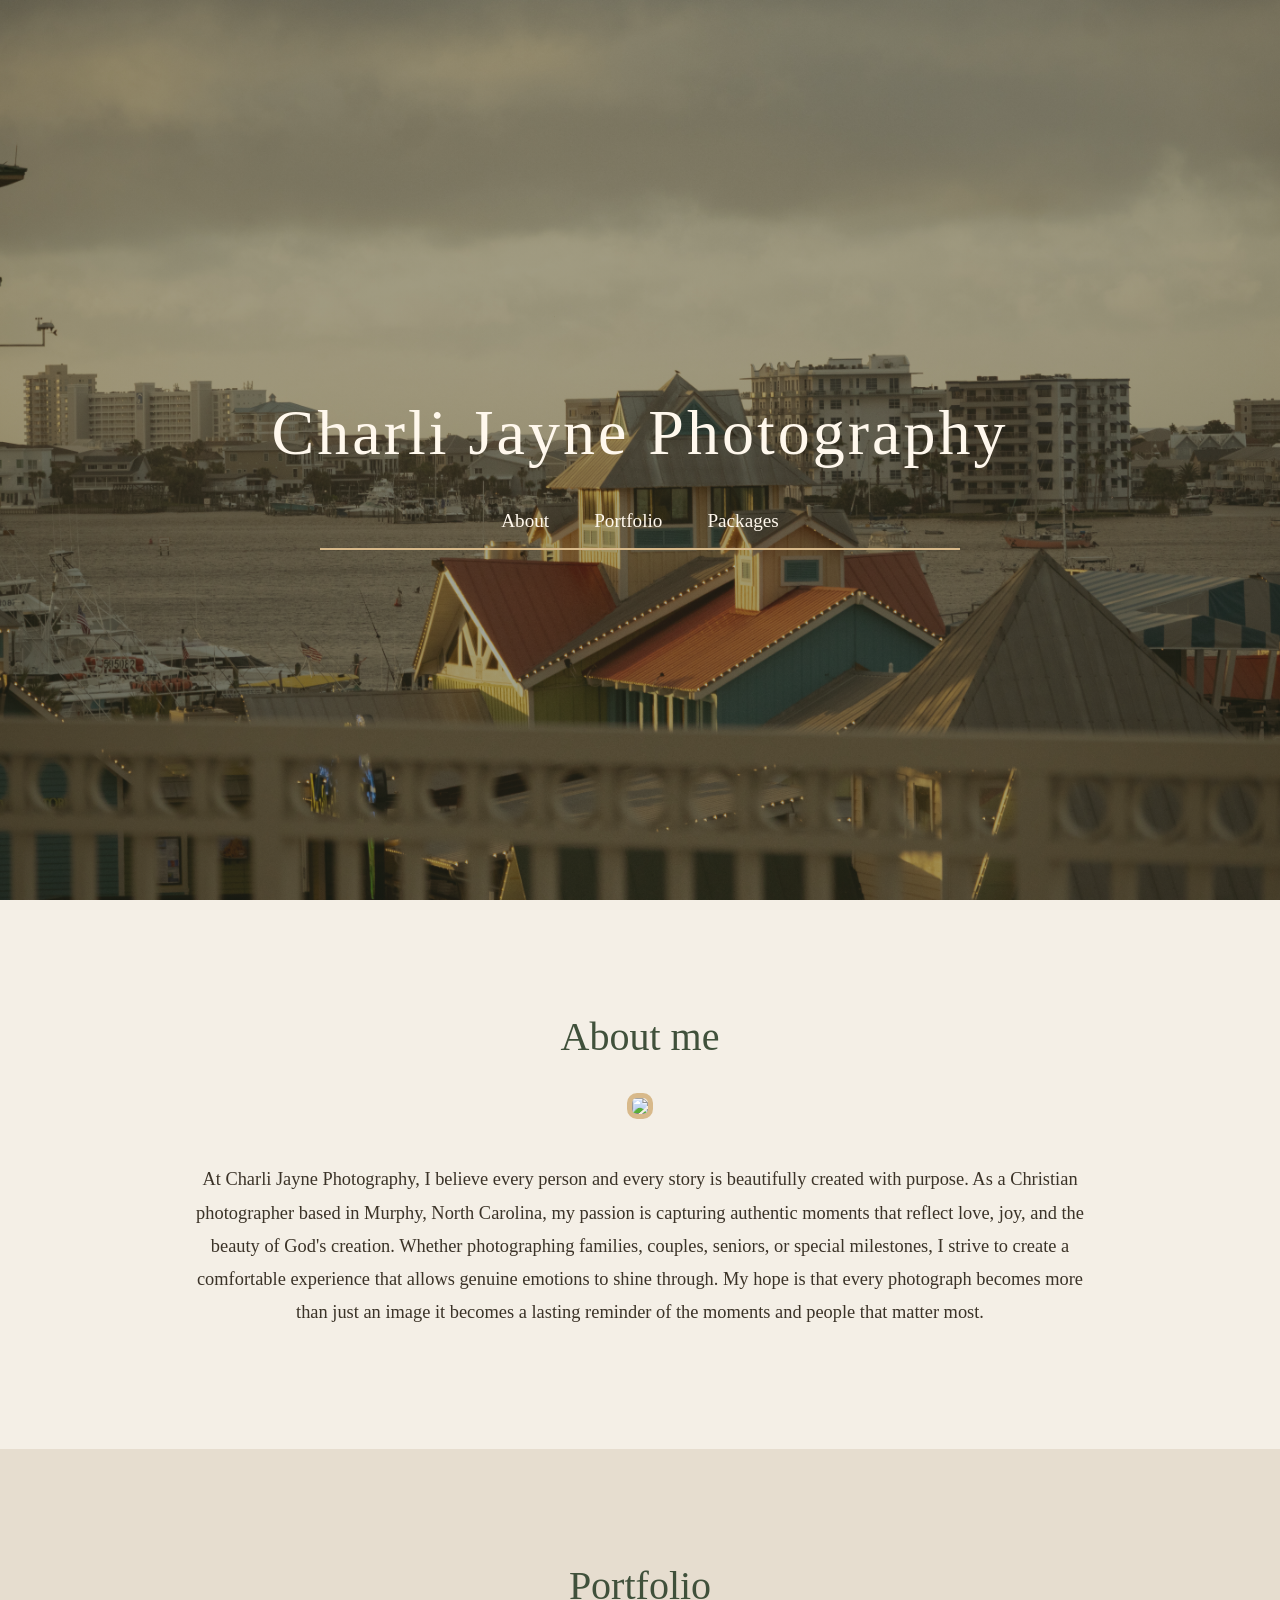
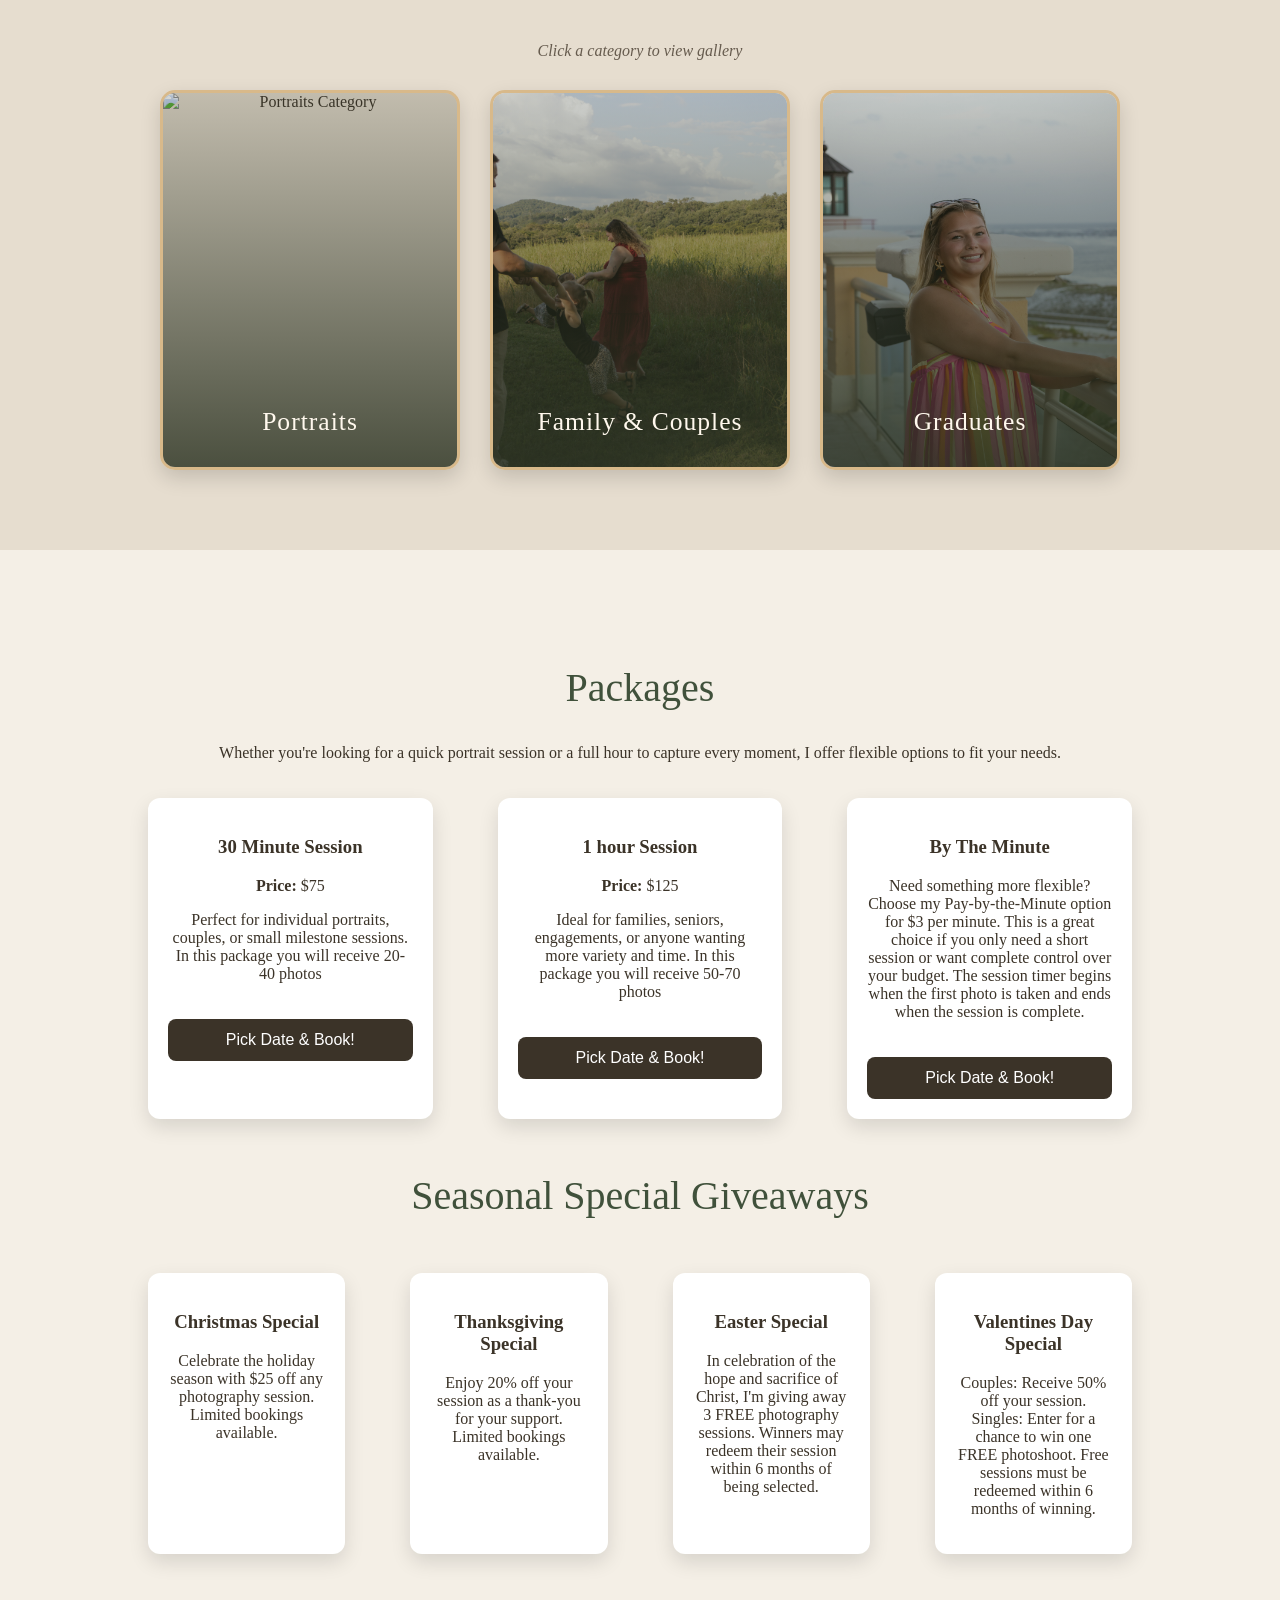
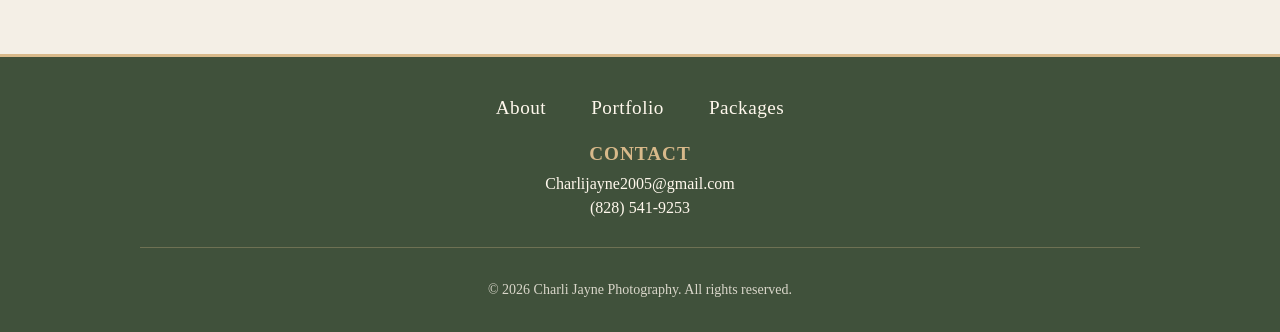
==== index.html @ 23b21a16 "commit" ====
<!DOCTYPE html>

<html>
    <head>
        <title> Charli Jayne Photography</title>

        <link rel ="stylesheet" href="style.css">

        <meta charset="UTF-8">

        <meta name="viewport"
            content="width=device-width, initial-scale=1.0">
    </head>
    
    <body>
        <section class ="hero">
         <div class="hero-content">
            <header>
                <h1>Charli Jayne Photography</h1>
                    <nav>
                        <ul>
                            <li><a href="#about">About</a></li>
                            <li><a href="#portfolio">Portfolio</a></li>
                            <li><a href="#pricing">Packages</a></li>
                        </ul>
                    </nav>
                <hr>
            </header>
        </div>
        </section>

        <section id = "about" class = "about">
            <h2>About me</h2>

            <img src="Charli.jpeg" style="width: 25%; border-radius: 10px;">

            <p style="text-align: center;">
                At Charli Jayne Photography, I believe every person and every story is beautifully 
                created with purpose. As a Christian photographer based in Murphy, North Carolina, my 
                passion is capturing authentic moments that reflect love, joy, and the beauty of God's
                creation. Whether photographing families, couples, seniors, or special milestones,
                I strive to create a comfortable experience that allows genuine emotions to shine 
                through. My hope is that every photograph becomes more than just an image it becomes 
                a lasting reminder of the moments and people that matter most.
            </p>
        </section>

        <section id="portfolio" class="portfolio">
            <h2>Portfolio</h2>
            <p class="portfolio-subhead">Click a category to view gallery</p>
            
            <!-- 1. Category Cover Cards -->
            <div class="category-grid">
                <div class="category-card" onclick="openGallery('portraits')">
                    <img src="Cait1.jpeg" alt="Portraits Category">
                    <div class="category-overlay">
                        <h3>Portraits</h3>
                    </div>
                </div>

                <div class="category-card" onclick="openGallery('family')">
                    <img src="fam11.JPG" alt="Family & Couples Category">
                    <div class="category-overlay">
                        <h3>Family & Couples</h3>
                    </div>
                </div>

                <div class="category-card" onclick="openGallery('graduates')">
                    <img src="balcony.JPG" alt="Graduates Category">
                    <div class="category-overlay">
                        <h3>Graduates</h3>
                    </div>
                </div>
            </div>

            <!-- Hidden Raw Image List for JavaScript to collect -->
            <div id="image-data-source" style="display: none;">
                <!-- Portraits -->
                <img src="Cait1.jpeg" data-category="portraits">
                <img src="cait2.jpeg" data-category="portraits">
                <img src="cait3.jpeg" data-category="portraits">

                <!-- Family / Couples -->
                <img src="fam11.JPG" data-category="family">
                <img src="fam12.JPG" data-category="family">
                <img src="fam13.JPG" data-category="family">
                <img src="fam14.JPG" data-category="family">
                <img src="fam21.JPG" data-category="family">
                <img src="fam22.JPG" data-category="family">
                <img src="fam23.JPG" data-category="family">
                <img src="fam24.JPG" data-category="family">
                <img src="fam25.JPG" data-category="family">
                <img src="beach.JPG" data-category="family">
                <img src="beach2.JPG" data-category="family">
                <img src="beach3.JPG" data-category="family">
                <img src="beach4.JPG" data-category="family">
                <img src="beach5.JPG" data-category="family">

                <!-- Graduates -->
                <img src="2g1.jpeg" data-category="graduates">
                <img src="2g2.jpeg" data-category="graduates">
                <img src="fount1.JPG" data-category="graduates">
                <img src="fount2.JPG" data-category="graduates">
                <img src="balcony.JPG" data-category="graduates">
                <img src="balcony3.JPG" data-category="graduates">
                <img src="balcony2.JPG" data-category="graduates">
            </div>

            <!-- 2. Interactive Lightbox Slider Popup -->
            <div id="portfolio-modal" class="portfolio-modal">
                <span class="close-btn" onclick="closeGallery()">&times;</span>
                <h3 id="modal-title" class="modal-title">Gallery</h3>
                
                <div class="modal-content">
                    <button class="arrow left" onclick="changeImage(-1)">&#10094;</button>
                    <div class="slide-wrapper">
                        <img id="active-slide" src="" alt="Portfolio Image">
                        <div id="slide-counter" class="slide-counter">1 / 5</div>
                    </div>
                    <button class="arrow right" onclick="changeImage(1)">&#10095;</button>
                </div>
            </div>
        </section>

        <section id ="pricing" class = "pricing">
            <h2>Packages</h2>

            <p>Whether you're looking for a quick portrait session or a full hour to capture every
                moment, I offer flexible options to fit your needs.
            </p>
            <div class = "package-container">
                <div class="package-card">
                    <h3> 30 Minute Session</h3>
                    <p><strong>Price:</strong> $75</p>
                    <p>
                        Perfect for individual portraits, couples, or small milestone sessions.
                        In this package you will receive 20-40 photos 
                    </p>
                    <a href="https://cal.com/donnell-wilkins-yra4m6/30min" target="_blank" style="text-decoration: none;">
                        <button class="book-btn">Pick Date & Book!</button>
                    </a>
                </div>

                <div class ="package-card">
                    <h3> 1 hour Session</h3>
                    <p> <strong>Price:</strong> $125</p>

                    <p>
                        Ideal for families, seniors, engagements, or anyone wanting more variety and time.
                        In this package you will receive 50-70 photos
                    </p>
                    <a href="https://cal.com/donnell-wilkins-yra4m6/60min" target="_blank" style="text-decoration: none;">
                        <button class="book-btn">Pick Date & Book!</button>
                    </a>                
                </div>

                <div class ="package-card">
                    <h3> By The Minute</h3>
                    <p> Need something more flexible? Choose my Pay-by-the-Minute option for $3 per minute. 
                        This is a great choice if you only need a short session or want complete control over  
                        your budget. The session timer begins when the first photo is taken and ends when 
                        the session is complete.
                    </p>
                    <a href="https://cal.com/donnell-wilkins-yra4m6/by-the-minute" target="_blank" style="text-decoration: none;">
                        <button class="book-btn">Pick Date & Book!</button>
                    </a>   
                </div>
            </div>

            <h2> Seasonal Special Giveaways</h2>
            <div class="package-container">
                <div class ="package-card">
                    <h3>Christmas Special</h3>
                    <p>
                    Celebrate the holiday season with $25 off any photography session.
                    Limited bookings available.</p>
                </div>
                <div class ="package-card">
                <h3> Thanksgiving Special</h3>
                <p>
                    Enjoy 20% off your session as a thank-you for your support.
                    Limited bookings available.</p>
                </div>
                <div class = package-card>
                    <h3>Easter Special</h3>
                    <p>In celebration of the hope and sacrifice of Christ, I'm giving away 3 FREE photography sessions.
                    Winners may redeem their session within 6 months of being selected.</p>
                </div>

                <div class = package-card>
                    <h3>Valentines Day Special</h3>
                    <p>
                        Couples: Receive 50% off your session.
                        Singles: Enter for a chance to win one FREE photoshoot.
                        Free sessions must be redeemed within 6 months of winning.
                    </p>
                </div>
            </div>

        </section>


    
    
        <footer class="site-footer">
            <div class="footer-container">
                <!-- Navigation Section -->
                <nav aria-label="Footer Navigation">
                    <ul class="footer-links">
                        <li><a href="#about">About</a></li>
                        <li><a href="#portfolio">Portfolio</a></li>
                        <li><a href="#pricing">Packages</a></li>
                    </ul>
                </nav>

                <!-- Contact Section -->
                <div class="footer-contact">
                    <h3>Contact</h3>
                    <p><a href="mailto:Charlijayne2005@gmail.com">Charlijayne2005@gmail.com</a></p>
                    <p><a href="tel:18285419253">(828) 541-9253</a></p>      
                </div>

                <!-- Copyright Section -->
                <div class="footer-bottom">
                    <p>&copy; 2026 Charli Jayne Photography. All rights reserved.</p>
                </div>
            </div>
        </footer>

        <script>
            let activeImages = [];
            let currentIndex = 0;

            function openGallery(category) {
                // Collect matching images from data source
                const allSourceImages = document.querySelectorAll('#image-data-source img');
                activeImages = [];
                
                allSourceImages.forEach(img => {
                    if (img.dataset.category === category) {
                        activeImages.push(img.src);
                    }
                });

                if (activeImages.length === 0) return;

                // Set title formatting
                const titleMap = {
                    'portraits': 'Portraits',
                    'family': 'Family & Couples',
                    'graduates': 'Graduates'
                };
                document.getElementById('modal-title').textContent = titleMap[category] || category;

                // Reset and display modal
                currentIndex = 0;
                updateSlide();
                document.getElementById('portfolio-modal').classList.add('active');
                document.body.style.overflow = 'hidden'; // Lock background scrolling
            }

            function closeGallery() {
                document.getElementById('portfolio-modal').classList.remove('active');
                document.body.style.overflow = 'auto'; // Restore background scrolling
            }

            function changeImage(direction) {
                currentIndex += direction;
                if (currentIndex < 0) {
                    currentIndex = activeImages.length - 1;
                } else if (currentIndex >= activeImages.length) {
                    currentIndex = 0;
                }
                updateSlide();
            }

            function updateSlide() {
                const slideImg = document.getElementById('active-slide');
                const counter = document.getElementById('slide-counter');
                
                slideImg.src = activeImages[currentIndex];
                counter.textContent = `${currentIndex + 1} / ${activeImages.length}`;
            }

            // Close on background overlay click
            document.getElementById('portfolio-modal').addEventListener('click', function(e) {
                if (e.target === this) {
                    closeGallery();
                }
            });

            // Keyboard navigation support (Arrow keys + Esc)
            document.addEventListener('keydown', function(e) {
                const modal = document.getElementById('portfolio-modal');
                if (modal.classList.contains('active')) {
                    if (e.key === 'ArrowLeft') changeImage(-1);
                    if (e.key === 'ArrowRight') changeImage(1);
                    if (e.key === 'Escape') closeGallery();
                }
            });
        </script>
    </body>
    
</html>
---- style.css ----
/* ---------- GENERAL ---------- */

* {
    box-sizing: border-box;
    scroll-behavior: smooth;
}

body {
    margin: 0;
    font-family: "Georgia", serif;
    color: #3b3328;
    background-color: #f4efe6;
}


/* ---------- HERO ---------- */

.hero {
    height: 100vh;

    background-image: linear-gradient(
        rgba(48, 55, 38, 0.45),
        rgba(48, 55, 38, 0.45)
    ), url("landscape3.JPG");

    background-size: cover;
    background-position: center;

    display: flex;
    justify-content: center;
    align-items: center;
}


.hero-content {
    width: 100%;
    text-align: center;
}


/* ---------- HEADER ---------- */

header {
    color: #fff8ed;
}


header h1 {
    font-size: 4rem;
    font-weight: 400;
    letter-spacing: 3px;
    margin-bottom: 40px;
}



/* ---------- NAVIGATION ---------- */

nav ul {
    list-style: none;
    padding: 0;

    display: flex;
    justify-content: center;
    gap: 45px;
}


nav a {
    color: #fff8ed;
    text-decoration: none;
    font-size: 1.2rem;

    transition: .3s;
}


nav a:hover {
    color: #d8b98a;
}


hr {
    width: 50%;
    border: none;
    height: 2px;
    background-color: #d8b98a;
}



/* ---------- SECTIONS ---------- */

section:not(.hero) {
    padding: 80px 10%;
    text-align: center;
}


h2 {
    color: #40513b;
    font-size: 2.5rem;
    font-weight: 400;
}



/* ---------- ABOUT ---------- */

.about {
    background-color: #f4efe6;
}


.about img {
    width: 500px !important;
    border-radius: 15px;
    border: 5px solid #d8b98a;
}


.about p {
    max-width: 900px;
    margin: 40px auto;

    font-size: 1.15rem;
    line-height: 1.8;
}



/* ---------- PORTFOLIO ---------- */

/* ---------- PORTFOLIO ---------- */

.portfolio {
    background-color: #e6ddcf;
}

.portfolio-slider {
    max-width: 1000px;
    margin: 40px auto;
    position: relative;
}

.portfolio-slider img {
    width: 100%;
    display: block;

    border-radius: 15px;
    border: 5px solid #d8b98a;

    box-shadow: 0 10px 25px rgba(0, 0, 0, .25);

    transition: opacity .3s ease;
}

/* Left & Right Buttons */

.arrow {
    position: absolute;
    top: 50%;
    transform: translateY(-50%);

    background-color: rgba(64, 81, 59, .8);
    color: white;

    border: none;
    border-radius: 50%;

    width: 55px;
    height: 55px;

    font-size: 28px;
    cursor: pointer;

    transition: .3s;
}

.arrow:hover {
    background-color: #d8b98a;
    color: #3b3328;
}

.left {
    left: -70px;
}

.right {
    right: -70px;
}
/*
.portfolio {
    background-color: #e6ddcf;
}


.portfolio img {
    width: 30% !important;
    margin: 12px;

    border-radius: 15px;

    box-shadow: 0 5px 15px rgba(60,40,20,.2);

    transition: .3s;
}


.portfolio img:hover {
    transform: scale(1.05);
}

*/

/* ---------- PRICING ---------- */

.pricing {
    background-color: #f4efe6;
}

.package-container{
    display: flex;
}
.package-card{
    background-color: white;
    padding: 20px;
    margin: 20px;
    border-radius: 12px;
    box-shadow:0 8px 20px rgba(0,0,0,.12);
    flex: 1;

}

.package-card button{

    margin-top:20px;

    width:100%;

    padding:12px;

    background:#3b3328;

    color:white;

    border:none;

    border-radius:8px;

    cursor:pointer;

    font-size:16px;
}

.package-card button:hover{

    background:#5a4b3d;

    transition:.3s;
}

.package-container{

    display:flex;

    gap:25px;

    flex-wrap:wrap;
}


/* ---------- MOBILE ---------- */

@media(max-width:768px){

    header h1 {
        font-size: 2.5rem;
    }


    nav ul {
        flex-direction: column;
        gap: 20px;
    }


    .portfolio img {
        width: 85% !important;
    }

}

/* Base Footer Styling */
footer {
    background-color: #40513b;
    color: #fff8ed;
    text-align: center;
    border-top: 3px solid #d8b98a;
    padding: 40px 20px 20px;
    display: flex;
    flex-direction: column;
    align-items: center;
    gap: 30px;
}

/* Inner Container - centers content */
.footer-container {
    max-width: 1000px;
    width: 100%;
    display: flex;
    flex-direction: column;
    align-items: center;
    gap: 24px;
}

/* Navigation Links */
.footer-links {
    display: flex;
    justify-content: center;
    gap: 45px;
    list-style: none;
    padding: 0;
    margin: 0;
}

.footer-links li a {
    color: #fff8ed;
    text-decoration: none;
    font-weight: 500;
    letter-spacing: 0.5px;
    transition: color 0.2s ease-in-out, border-bottom 0.2s ease-in-out;
    padding-bottom: 2px;
}

.footer-links li a:hover {
    color: #d8b98a;
    border-bottom: 2px solid #d8b98a;
}

/* Contact Info Section */
.footer-contact h3 {
    color: #d8b98a;
    margin-top: 0;
    margin-bottom: 10px;
    font-size: 1.2rem;
    text-transform: uppercase;
    letter-spacing: 1px;
}

.footer-contact p {
    margin: 6px 0;
}

.footer-contact a {
    color: #fff8ed;
    text-decoration: none;
    transition: color 0.2s ease-in-out;
}

.footer-contact a:hover {
    color: #d8b98a;
}

/* Copyright / Bottom Border */
.footer-bottom {
    width: 100%;
    border-top: 1px solid rgba(216, 185, 138, 0.3); /* Subtle accent border */
    padding-top: 20px;
    font-size: 0.875rem;
    color: rgba(255, 248, 237, 0.8);
}

/* Mobile Responsiveness */
@media (max-width: 600px) {
    .footer-links {
        flex-direction: column;
        gap: 15px;
    }
}

/* ---------- CATEGORY CARDS ---------- */

.portfolio-subhead {
    margin-bottom: 30px;
    font-style: italic;
    color: #665b4e;
}

.category-grid {
    display: flex;
    justify-content: center;
    gap: 30px;
    flex-wrap: wrap;
    max-width: 1200px;
    margin: 0 auto;
}

.category-card {
    position: relative;
    width: 300px;
    height: 380px;
    border-radius: 15px;
    overflow: hidden;
    cursor: pointer;
    box-shadow: 0 8px 20px rgba(0,0,0,0.15);
    border: 3px solid #d8b98a;
    transition: transform 0.3s ease, box-shadow 0.3s ease;
}

.category-card:hover {
    transform: translateY(-8px);
    box-shadow: 0 12px 25px rgba(0,0,0,0.25);
}

.category-card img {
    width: 100% !important;
    height: 100%;
    object-fit: cover;
    display: block;
    border-radius: 0 !important;
    border: none !important;
}

.category-overlay {
    position: absolute;
    inset: 0;
    background: linear-gradient(to top, rgba(48, 55, 38, 0.85), rgba(48, 55, 38, 0.2));
    display: flex;
    align-items: flex-end;
    justify-content: center;
    padding-bottom: 30px;
    transition: background 0.3s ease;
}

.category-card:hover .category-overlay {
    background: linear-gradient(to top, rgba(48, 55, 38, 0.95), rgba(48, 55, 38, 0.3));
}

.category-overlay h3 {
    color: #fff8ed;
    font-size: 1.6rem;
    font-weight: 400;
    letter-spacing: 1px;
    margin: 0;
}

/* ---------- LIGHTBOX / MODAL SLIDER ---------- */

.portfolio-modal {
    display: none;
    position: fixed;
    z-index: 1000;
    top: 0;
    left: 0;
    width: 100%;
    height: 100%;
    background-color: rgba(30, 26, 21, 0.92);
    backdrop-filter: blur(5px);
    flex-direction: column;
    justify-content: center;
    align-items: center;
}

.portfolio-modal.active {
    display: flex;
}

.close-btn {
    position: absolute;
    top: 25px;
    right: 35px;
    color: #fff8ed;
    font-size: 45px;
    font-weight: 300;
    cursor: pointer;
    transition: color 0.2s ease;
    z-index: 1001;
}

.close-btn:hover {
    color: #d8b98a;
}

.modal-title {
    color: #fff8ed;
    font-size: 1.8rem;
    font-weight: 400;
    margin-bottom: 20px;
    text-transform: capitalize;
}

.modal-content {
    position: relative;
    display: flex;
    align-items: center;
    justify-content: center;
    width: 90%;
    max-width: 900px;
}

.slide-wrapper {
    position: relative;
    max-width: 100%;
    max-height: 75vh;
    display: flex;
    flex-direction: column;
    align-items: center;
}

.slide-wrapper img {
    max-width: 100%;
    max-height: 70vh;
    object-fit: contain;
    border-radius: 10px;
    border: 3px solid #d8b98a;
    box-shadow: 0 10px 30px rgba(0,0,0,0.5);
}

.slide-counter {
    color: #fff8ed;
    margin-top: 15px;
    font-size: 0.95rem;
    letter-spacing: 1px;
}

/* Arrow position adjustments for full-screen view */
.portfolio-modal .arrow {
    position: static;
    transform: none;
    flex-shrink: 0;
    margin: 0 15px;
}
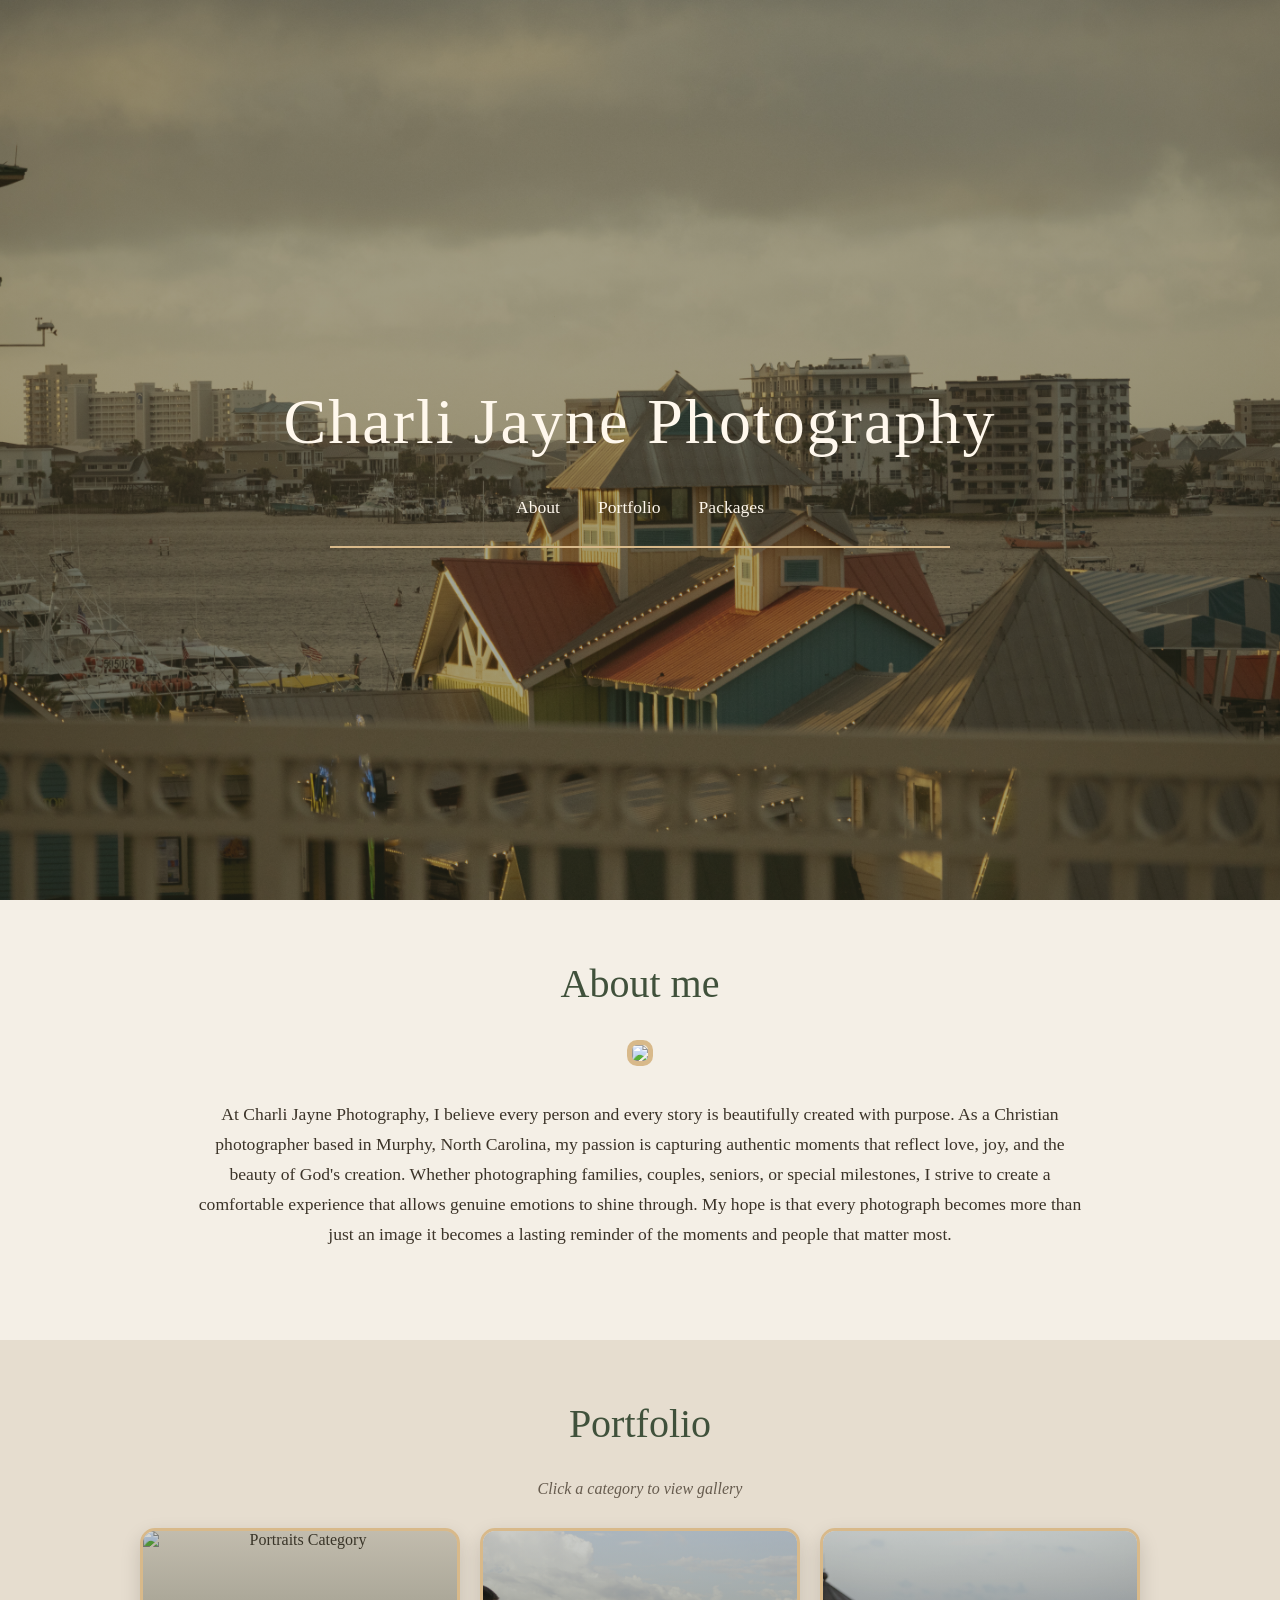
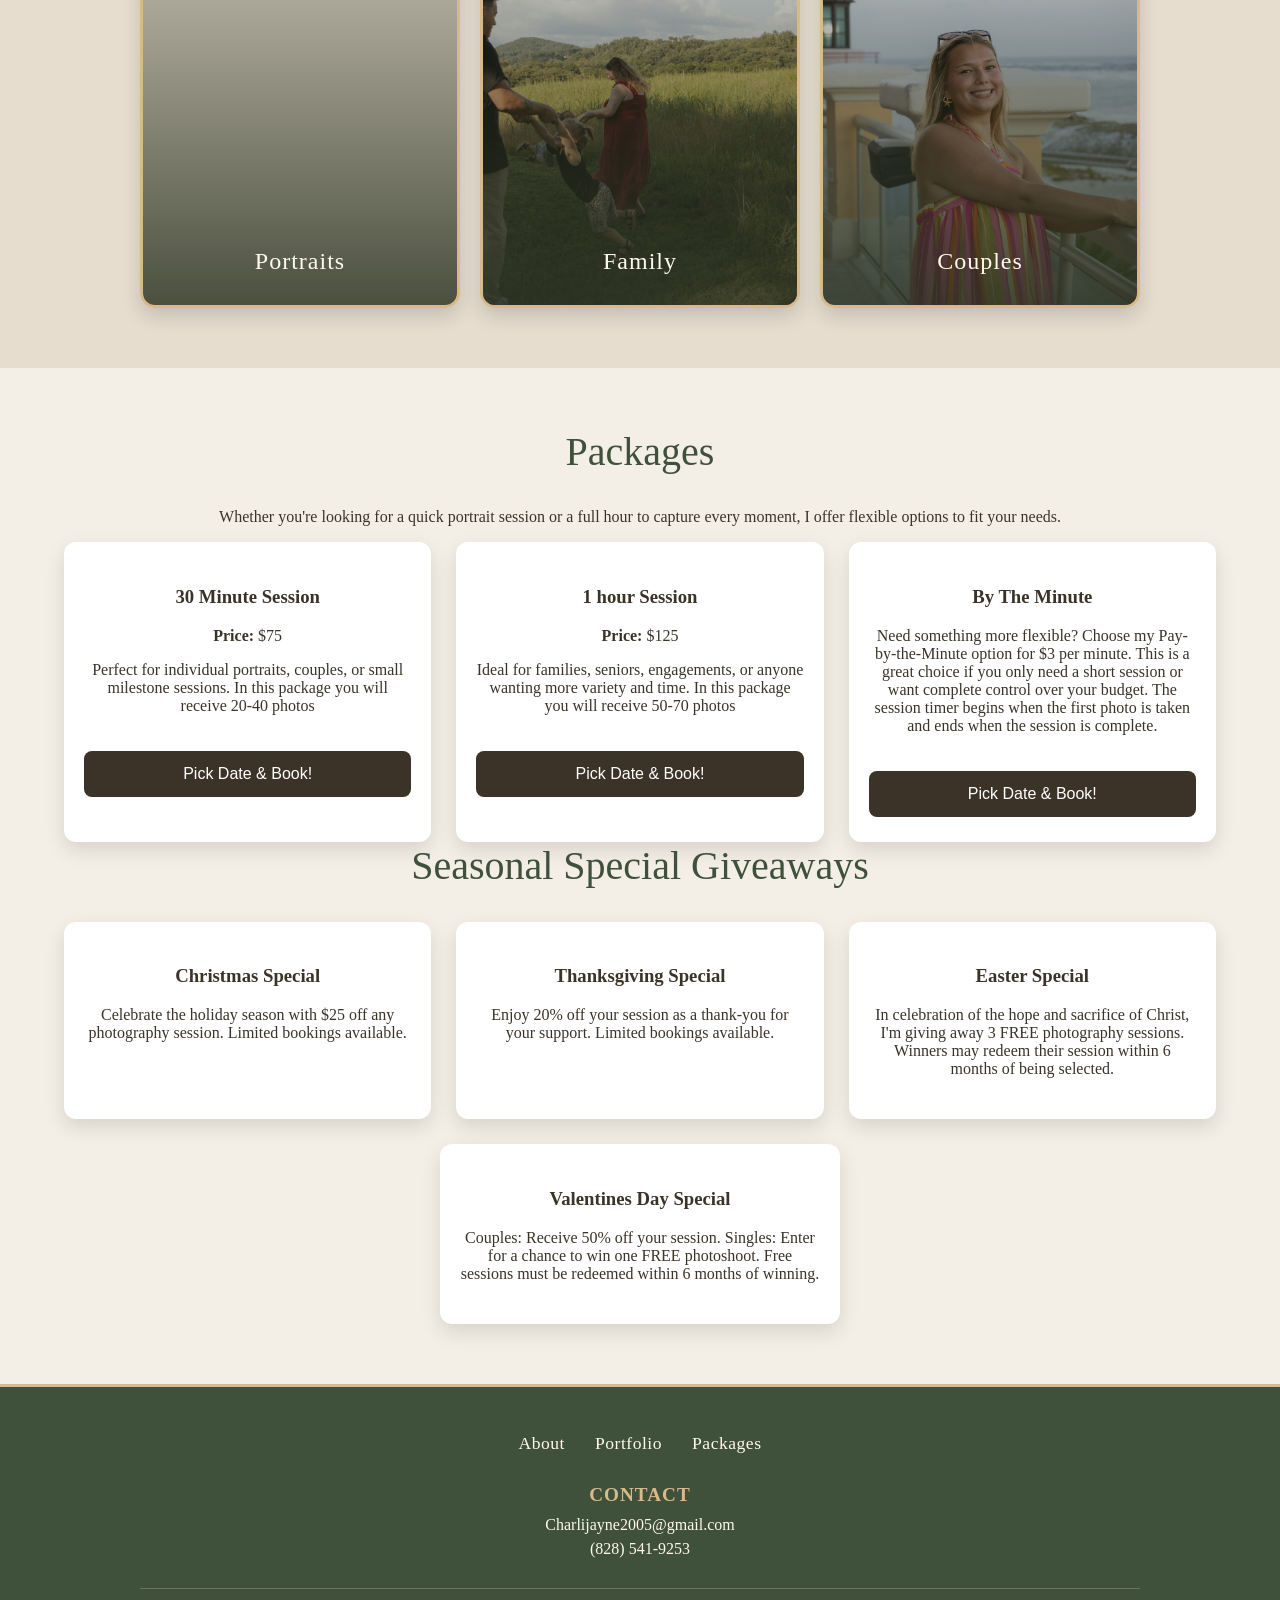
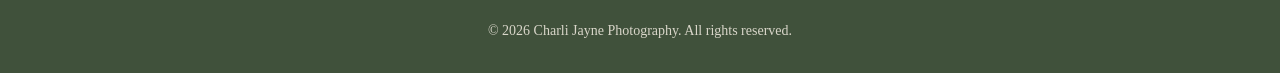
==== commit 35df772c: "more edits" ====
--- a/index.html
+++ b/index.html
@@ -59,16 +59,16 @@
                 </div>
 
                 <div class="category-card" onclick="openGallery('family')">
-                    <img src="fam11.JPG" alt="Family & Couples Category">
+                    <img src="fam11.JPG" alt="Family Category">
                     <div class="category-overlay">
-                        <h3>Family & Couples</h3>
+                        <h3>Family</h3>
                     </div>
                 </div>
 
-                <div class="category-card" onclick="openGallery('graduates')">
-                    <img src="balcony.JPG" alt="Graduates Category">
+                <div class="category-card" onclick="openGallery('couples')">
+                    <img src="balcony.JPG" alt="Couples Category">
                     <div class="category-overlay">
-                        <h3>Graduates</h3>
+                        <h3>Couples</h3>
                     </div>
                 </div>
             </div>
@@ -79,8 +79,17 @@
                 <img src="Cait1.jpeg" data-category="portraits">
                 <img src="cait2.jpeg" data-category="portraits">
                 <img src="cait3.jpeg" data-category="portraits">
-
-                <!-- Family / Couples -->
+                <img src="beach.JPG" data-category="portraits">
+                <img src="beach2.JPG" data-category="portraits">
+                <img src="beach3.JPG" data-category="portraits">
+                <img src="beach4.JPG" data-category="portraits">
+                <img src="beach5.JPG" data-category="portraits">
+                <img src="2g1.jpeg" data-category="portraits">
+                <img src="2g2.jpeg" data-category="portraits">
+                <img src="fount1.JPG" data-category="portraits">
+                <img src="fount2.JPG" data-category="portraits">
+
+                <!-- Family -->
                 <img src="fam11.JPG" data-category="family">
                 <img src="fam12.JPG" data-category="family">
                 <img src="fam13.JPG" data-category="family">
@@ -90,20 +99,12 @@
                 <img src="fam23.JPG" data-category="family">
                 <img src="fam24.JPG" data-category="family">
                 <img src="fam25.JPG" data-category="family">
-                <img src="beach.JPG" data-category="family">
-                <img src="beach2.JPG" data-category="family">
-                <img src="beach3.JPG" data-category="family">
-                <img src="beach4.JPG" data-category="family">
-                <img src="beach5.JPG" data-category="family">
-
-                <!-- Graduates -->
-                <img src="2g1.jpeg" data-category="graduates">
-                <img src="2g2.jpeg" data-category="graduates">
-                <img src="fount1.JPG" data-category="graduates">
-                <img src="fount2.JPG" data-category="graduates">
-                <img src="balcony.JPG" data-category="graduates">
-                <img src="balcony3.JPG" data-category="graduates">
-                <img src="balcony2.JPG" data-category="graduates">
+                
+
+                <!-- Couples -->
+                <img src="balcony.JPG" data-category="couples">
+                <img src="balcony3.JPG" data-category="couples">
+                <img src="balcony2.JPG" data-category="couples">
             </div>
 
             <!-- 2. Interactive Lightbox Slider Popup -->
@@ -203,29 +204,29 @@
     
     
         <footer class="site-footer">
-            <div class="footer-container">
-                <!-- Navigation Section -->
-                <nav aria-label="Footer Navigation">
-                    <ul class="footer-links">
-                        <li><a href="#about">About</a></li>
-                        <li><a href="#portfolio">Portfolio</a></li>
-                        <li><a href="#pricing">Packages</a></li>
-                    </ul>
-                </nav>
-
-                <!-- Contact Section -->
-                <div class="footer-contact">
-                    <h3>Contact</h3>
-                    <p><a href="mailto:Charlijayne2005@gmail.com">Charlijayne2005@gmail.com</a></p>
-                    <p><a href="tel:18285419253">(828) 541-9253</a></p>      
-                </div>
-
-                <!-- Copyright Section -->
-                <div class="footer-bottom">
-                    <p>&copy; 2026 Charli Jayne Photography. All rights reserved.</p>
-                </div>
-            </div>
-        </footer>
+        <div class="footer-container">
+            <!-- Navigation Section -->
+            <nav aria-label="Footer Navigation">
+                <ul class="footer-links">
+                    <li><a href="#about">About</a></li>
+                    <li><a href="#portfolio">Portfolio</a></li>
+                    <li><a href="#pricing">Packages</a></li>
+                </ul>
+            </nav>
+
+            <!-- Contact Section -->
+            <div class="footer-contact">
+                <h3>Contact</h3>
+                <p><a href="mailto:Charlijayne2005@gmail.com">Charlijayne2005@gmail.com</a></p>
+                <p><a href="tel:18285419253">(828) 541-9253</a></p>      
+            </div>
+
+            <!-- Copyright Section -->
+            <div class="footer-bottom">
+                <p>&copy; 2026 Charli Jayne Photography. All rights reserved.</p>
+            </div>
+        </div>
+    </footer>
 
         <script>
             let activeImages = [];
@@ -247,8 +248,8 @@
                 // Set title formatting
                 const titleMap = {
                     'portraits': 'Portraits',
-                    'family': 'Family & Couples',
-                    'graduates': 'Graduates'
+                    'family': 'Family ',
+                    'couples': 'Couples'
                 };
                 document.getElementById('modal-title').textContent = titleMap[category] || category;
 
--- a/style.css
+++ b/style.css
@@ -11,13 +11,17 @@
     font-family: "Georgia", serif;
     color: #3b3328;
     background-color: #f4efe6;
+    /* Prevents horizontal scrolling on small screens */
+    overflow-x: hidden; 
 }
 
 
 /* ---------- HERO ---------- */
 
 .hero {
-    height: 100vh;
+    /* dvh ensures dynamic address bars on iOS/Android don't trigger unwanted vertical scrollbars */
+    min-height: 100vh;
+    min-height: 100dvh; 
 
     background-image: linear-gradient(
         rgba(48, 55, 38, 0.45),
@@ -30,8 +34,8 @@
     display: flex;
     justify-content: center;
     align-items: center;
-}
-
+    padding: 20px;
+}
 
 .hero-content {
     width: 100%;
@@ -45,14 +49,13 @@
     color: #fff8ed;
 }
 
-
 header h1 {
-    font-size: 4rem;
+    /* Responsive typography scaling */
+    font-size: clamp(2.2rem, 5vw, 4rem); 
     font-weight: 400;
-    letter-spacing: 3px;
-    margin-bottom: 40px;
-}
-
+    letter-spacing: 2px;
+    margin-bottom: 30px;
+}
 
 
 /* ---------- NAVIGATION ---------- */
@@ -60,50 +63,50 @@
 nav ul {
     list-style: none;
     padding: 0;
-
-    display: flex;
-    justify-content: center;
-    gap: 45px;
-}
-
+    margin: 0;
+
+    display: flex;
+    justify-content: center;
+    gap: 30px;
+    flex-wrap: wrap; /* Allows wrapping on narrower screens */
+}
 
 nav a {
     color: #fff8ed;
     text-decoration: none;
-    font-size: 1.2rem;
-
-    transition: .3s;
-}
-
+    font-size: 1.1rem;
+    transition: color 0.3s ease;
+    /* Minimum touch target height for mobile */
+    display: inline-block;
+    padding: 8px 4px; 
+}
 
 nav a:hover {
     color: #d8b98a;
 }
-
 
 hr {
     width: 50%;
     border: none;
     height: 2px;
     background-color: #d8b98a;
-}
-
+    margin: 20px auto;
+}
 
 
 /* ---------- SECTIONS ---------- */
 
 section:not(.hero) {
-    padding: 80px 10%;
+    padding: 60px 5%;
     text-align: center;
 }
-
 
 h2 {
     color: #40513b;
-    font-size: 2.5rem;
+    font-size: clamp(1.8rem, 4vw, 2.5rem);
     font-weight: 400;
-}
-
+    margin-top: 0;
+}
 
 
 /* ---------- ABOUT ---------- */
@@ -112,25 +115,22 @@
     background-color: #f4efe6;
 }
 
-
 .about img {
-    width: 500px !important;
+    /* Fluid image width with max cap prevents overflow on mobile */
+    width: 100%;
+    max-width: 500px;
+    height: auto;
     border-radius: 15px;
     border: 5px solid #d8b98a;
 }
 
-
 .about p {
     max-width: 900px;
-    margin: 40px auto;
-
-    font-size: 1.15rem;
-    line-height: 1.8;
-}
-
-
-
-/* ---------- PORTFOLIO ---------- */
+    margin: 30px auto;
+    font-size: 1.1rem;
+    line-height: 1.7;
+}
+
 
 /* ---------- PORTFOLIO ---------- */
 
@@ -140,42 +140,45 @@
 
 .portfolio-slider {
     max-width: 1000px;
-    margin: 40px auto;
+    margin: 30px auto;
     position: relative;
+    width: 100%;
 }
 
 .portfolio-slider img {
     width: 100%;
+    height: auto;
     display: block;
-
     border-radius: 15px;
     border: 5px solid #d8b98a;
-
     box-shadow: 0 10px 25px rgba(0, 0, 0, .25);
-
     transition: opacity .3s ease;
 }
 
-/* Left & Right Buttons */
+/* Navigation Arrows */
 
 .arrow {
     position: absolute;
     top: 50%;
     transform: translateY(-50%);
 
-    background-color: rgba(64, 81, 59, .8);
+    background-color: rgba(64, 81, 59, .85);
     color: white;
 
     border: none;
     border-radius: 50%;
 
-    width: 55px;
-    height: 55px;
-
-    font-size: 28px;
+    width: 48px;
+    height: 48px;
+
+    font-size: 24px;
     cursor: pointer;
-
-    transition: .3s;
+    z-index: 10;
+
+    transition: background-color .3s ease, color .3s ease;
+    display: flex;
+    align-items: center;
+    justify-content: center;
 }
 
 .arrow:hover {
@@ -184,35 +187,13 @@
 }
 
 .left {
-    left: -70px;
+    left: 15px; /* Moved inside the viewport for mobile safety */
 }
 
 .right {
-    right: -70px;
-}
-/*
-.portfolio {
-    background-color: #e6ddcf;
-}
-
-
-.portfolio img {
-    width: 30% !important;
-    margin: 12px;
-
-    border-radius: 15px;
-
-    box-shadow: 0 5px 15px rgba(60,40,20,.2);
-
-    transition: .3s;
-}
-
-
-.portfolio img:hover {
-    transform: scale(1.05);
-}
-
-*/
+    right: 15px; /* Moved inside the viewport for mobile safety */
+}
+
 
 /* ---------- PRICING ---------- */
 
@@ -220,79 +201,205 @@
     background-color: #f4efe6;
 }
 
-.package-container{
-    display: flex;
-}
-.package-card{
+.package-container {
+    display: flex;
+    gap: 25px;
+    flex-wrap: wrap;
+    justify-content: center;
+}
+
+.package-card {
     background-color: white;
-    padding: 20px;
-    margin: 20px;
+    padding: 25px 20px;
     border-radius: 12px;
-    box-shadow:0 8px 20px rgba(0,0,0,.12);
-    flex: 1;
-
-}
-
-.package-card button{
-
-    margin-top:20px;
-
-    width:100%;
-
-    padding:12px;
-
-    background:#3b3328;
-
-    color:white;
-
-    border:none;
-
-    border-radius:8px;
-
-    cursor:pointer;
-
-    font-size:16px;
-}
-
-.package-card button:hover{
-
-    background:#5a4b3d;
-
-    transition:.3s;
-}
-
-.package-container{
-
-    display:flex;
-
-    gap:25px;
-
-    flex-wrap:wrap;
-}
-
-
-/* ---------- MOBILE ---------- */
-
-@media(max-width:768px){
-
-    header h1 {
-        font-size: 2.5rem;
-    }
-
-
-    nav ul {
-        flex-direction: column;
-        gap: 20px;
-    }
-
-
-    .portfolio img {
-        width: 85% !important;
-    }
-
-}
-
-/* Base Footer Styling */
+    box-shadow: 0 8px 20px rgba(0,0,0,.12);
+    /* Keeps cards flexible across screen sizes */
+    flex: 1 1 280px; 
+    max-width: 400px;
+}
+
+.package-card button {
+    margin-top: 20px;
+    width: 100%;
+    padding: 14px;
+    background: #3b3328;
+    color: white;
+    border: none;
+    border-radius: 8px;
+    cursor: pointer;
+    font-size: 16px;
+    transition: background .3s ease;
+}
+
+.package-card button:hover {
+    background: #5a4b3d;
+}
+
+
+/* ---------- CATEGORY CARDS ---------- */
+
+.portfolio-subhead {
+    margin-bottom: 30px;
+    font-style: italic;
+    color: #665b4e;
+}
+
+.category-grid {
+    display: flex;
+    justify-content: center;
+    gap: 20px;
+    flex-wrap: wrap;
+    max-width: 1200px;
+    margin: 0 auto;
+}
+
+.category-card {
+    position: relative;
+    width: 100%;
+    max-width: 320px;
+    height: 380px;
+    border-radius: 15px;
+    overflow: hidden;
+    cursor: pointer;
+    box-shadow: 0 8px 20px rgba(0,0,0,0.15);
+    border: 3px solid #d8b98a;
+    transition: transform 0.3s ease, box-shadow 0.3s ease;
+}
+
+.category-card:hover {
+    transform: translateY(-5px);
+    box-shadow: 0 12px 25px rgba(0,0,0,0.25);
+}
+
+.category-card img {
+    width: 100%;
+    height: 100%;
+    object-fit: cover;
+    display: block;
+}
+
+.category-overlay {
+    position: absolute;
+    inset: 0;
+    background: linear-gradient(to top, rgba(48, 55, 38, 0.85), rgba(48, 55, 38, 0.2));
+    display: flex;
+    align-items: flex-end;
+    justify-content: center;
+    padding-bottom: 30px;
+    transition: background 0.3s ease;
+}
+
+.category-card:hover .category-overlay {
+    background: linear-gradient(to top, rgba(48, 55, 38, 0.95), rgba(48, 55, 38, 0.3));
+}
+
+.category-overlay h3 {
+    color: #fff8ed;
+    font-size: 1.5rem;
+    font-weight: 400;
+    letter-spacing: 1px;
+    margin: 0;
+}
+
+
+/* ---------- LIGHTBOX / MODAL SLIDER ---------- */
+
+.portfolio-modal {
+    display: none;
+    position: fixed;
+    z-index: 1000;
+    top: 0;
+    left: 0;
+    width: 100%;
+    height: 100%;
+    background-color: rgba(30, 26, 21, 0.92);
+    backdrop-filter: blur(5px);
+    flex-direction: column;
+    justify-content: center;
+    align-items: center;
+    padding: 20px 10px;
+}
+
+.portfolio-modal.active {
+    display: flex;
+}
+
+.close-btn {
+    position: absolute;
+    top: 15px;
+    right: 20px;
+    color: #fff8ed;
+    font-size: 40px;
+    font-weight: 300;
+    cursor: pointer;
+    transition: color 0.2s ease;
+    z-index: 1001;
+}
+
+.close-btn:hover {
+    color: #d8b98a;
+}
+
+.modal-title {
+    color: #fff8ed;
+    font-size: 1.5rem;
+    font-weight: 400;
+    margin-bottom: 15px;
+    text-transform: capitalize;
+}
+
+.modal-content {
+    position: relative;
+    display: flex;
+    align-items: center;
+    justify-content: center;
+    width: 100%;
+    max-width: 900px;
+}
+
+.slide-wrapper {
+    position: relative;
+    max-width: 100%;
+    max-height: 70vh;
+    display: flex;
+    flex-direction: column;
+    align-items: center;
+}
+
+.slide-wrapper img {
+    max-width: 100%;
+    max-height: 60vh;
+    object-fit: contain;
+    border-radius: 10px;
+    border: 3px solid #d8b98a;
+    box-shadow: 0 10px 30px rgba(0,0,0,0.5);
+}
+
+.slide-counter {
+    color: #fff8ed;
+    margin-top: 15px;
+    font-size: 0.9rem;
+    letter-spacing: 1px;
+}
+
+.portfolio-modal .arrow {
+    position: absolute;
+    top: 50%;
+    transform: translateY(-50%);
+    margin: 0;
+}
+
+.portfolio-modal .left {
+    left: 5px;
+}
+
+.portfolio-modal .right {
+    right: 5px;
+}
+
+
+/* ---------- FOOTER ---------- */
+
 footer {
     background-color: #40513b;
     color: #fff8ed;
@@ -305,7 +412,6 @@
     gap: 30px;
 }
 
-/* Inner Container - centers content */
 .footer-container {
     max-width: 1000px;
     width: 100%;
@@ -315,11 +421,11 @@
     gap: 24px;
 }
 
-/* Navigation Links */
 .footer-links {
     display: flex;
     justify-content: center;
-    gap: 45px;
+    gap: 30px;
+    flex-wrap: wrap;
     list-style: none;
     padding: 0;
     margin: 0;
@@ -330,8 +436,9 @@
     text-decoration: none;
     font-weight: 500;
     letter-spacing: 0.5px;
-    transition: color 0.2s ease-in-out, border-bottom 0.2s ease-in-out;
-    padding-bottom: 2px;
+    transition: color 0.2s ease-in-out;
+    padding: 6px 0;
+    display: inline-block;
 }
 
 .footer-links li a:hover {
@@ -339,7 +446,6 @@
     border-bottom: 2px solid #d8b98a;
 }
 
-/* Contact Info Section */
 .footer-contact h3 {
     color: #d8b98a;
     margin-top: 0;
@@ -363,172 +469,58 @@
     color: #d8b98a;
 }
 
-/* Copyright / Bottom Border */
 .footer-bottom {
     width: 100%;
-    border-top: 1px solid rgba(216, 185, 138, 0.3); /* Subtle accent border */
+    border-top: 1px solid rgba(216, 185, 138, 0.3);
     padding-top: 20px;
     font-size: 0.875rem;
     color: rgba(255, 248, 237, 0.8);
 }
 
-/* Mobile Responsiveness */
-@media (max-width: 600px) {
-    .footer-links {
+
+/* ---------- MEDIA QUERIES ---------- */
+
+@media (max-width: 768px) {
+    
+    section:not(.hero) {
+        padding: 50px 20px; /* Reduced side padding */
+    }
+
+    /* Fixed fixed-width images and duplicate rules */
+    .about img {
+        width: 100% !important;
+    }
+
+    nav ul {
+        gap: 15px;
+    }
+
+    /* Prevent modal content clipping */
+    .portfolio-modal .arrow {
+        width: 40px;
+        height: 40px;
+        font-size: 20px;
+    }
+}
+
+@media (max-width: 480px) {
+
+    /* Vertical stacked navigation for small phones */
+    nav ul {
         flex-direction: column;
-        gap: 15px;
-    }
-}
-
-/* ---------- CATEGORY CARDS ---------- */
-
-.portfolio-subhead {
-    margin-bottom: 30px;
-    font-style: italic;
-    color: #665b4e;
-}
-
-.category-grid {
-    display: flex;
-    justify-content: center;
-    gap: 30px;
-    flex-wrap: wrap;
-    max-width: 1200px;
-    margin: 0 auto;
-}
-
-.category-card {
-    position: relative;
-    width: 300px;
-    height: 380px;
-    border-radius: 15px;
-    overflow: hidden;
-    cursor: pointer;
-    box-shadow: 0 8px 20px rgba(0,0,0,0.15);
-    border: 3px solid #d8b98a;
-    transition: transform 0.3s ease, box-shadow 0.3s ease;
-}
-
-.category-card:hover {
-    transform: translateY(-8px);
-    box-shadow: 0 12px 25px rgba(0,0,0,0.25);
-}
-
-.category-card img {
-    width: 100% !important;
-    height: 100%;
-    object-fit: cover;
-    display: block;
-    border-radius: 0 !important;
-    border: none !important;
-}
-
-.category-overlay {
-    position: absolute;
-    inset: 0;
-    background: linear-gradient(to top, rgba(48, 55, 38, 0.85), rgba(48, 55, 38, 0.2));
-    display: flex;
-    align-items: flex-end;
-    justify-content: center;
-    padding-bottom: 30px;
-    transition: background 0.3s ease;
-}
-
-.category-card:hover .category-overlay {
-    background: linear-gradient(to top, rgba(48, 55, 38, 0.95), rgba(48, 55, 38, 0.3));
-}
-
-.category-overlay h3 {
-    color: #fff8ed;
-    font-size: 1.6rem;
-    font-weight: 400;
-    letter-spacing: 1px;
-    margin: 0;
-}
-
-/* ---------- LIGHTBOX / MODAL SLIDER ---------- */
-
-.portfolio-modal {
-    display: none;
-    position: fixed;
-    z-index: 1000;
-    top: 0;
-    left: 0;
-    width: 100%;
-    height: 100%;
-    background-color: rgba(30, 26, 21, 0.92);
-    backdrop-filter: blur(5px);
-    flex-direction: column;
-    justify-content: center;
-    align-items: center;
-}
-
-.portfolio-modal.active {
-    display: flex;
-}
-
-.close-btn {
-    position: absolute;
-    top: 25px;
-    right: 35px;
-    color: #fff8ed;
-    font-size: 45px;
-    font-weight: 300;
-    cursor: pointer;
-    transition: color 0.2s ease;
-    z-index: 1001;
-}
-
-.close-btn:hover {
-    color: #d8b98a;
-}
-
-.modal-title {
-    color: #fff8ed;
-    font-size: 1.8rem;
-    font-weight: 400;
-    margin-bottom: 20px;
-    text-transform: capitalize;
-}
-
-.modal-content {
-    position: relative;
-    display: flex;
-    align-items: center;
-    justify-content: center;
-    width: 90%;
-    max-width: 900px;
-}
-
-.slide-wrapper {
-    position: relative;
-    max-width: 100%;
-    max-height: 75vh;
-    display: flex;
-    flex-direction: column;
-    align-items: center;
-}
-
-.slide-wrapper img {
-    max-width: 100%;
-    max-height: 70vh;
-    object-fit: contain;
-    border-radius: 10px;
-    border: 3px solid #d8b98a;
-    box-shadow: 0 10px 30px rgba(0,0,0,0.5);
-}
-
-.slide-counter {
-    color: #fff8ed;
-    margin-top: 15px;
-    font-size: 0.95rem;
-    letter-spacing: 1px;
-}
-
-/* Arrow position adjustments for full-screen view */
-.portfolio-modal .arrow {
-    position: static;
-    transform: none;
-    flex-shrink: 0;
-    margin: 0 15px;
+        align-items: center;
+        gap: 12px;
+    }
+
+    .package-card {
+        flex: 1 1 100%; /* Take full width on narrow screens */
+    }
+
+    /* Keep slider arrows inside visual bounds */
+    .left {
+        left: 8px;
+    }
+    .right {
+        right: 8px;
+    }
 }
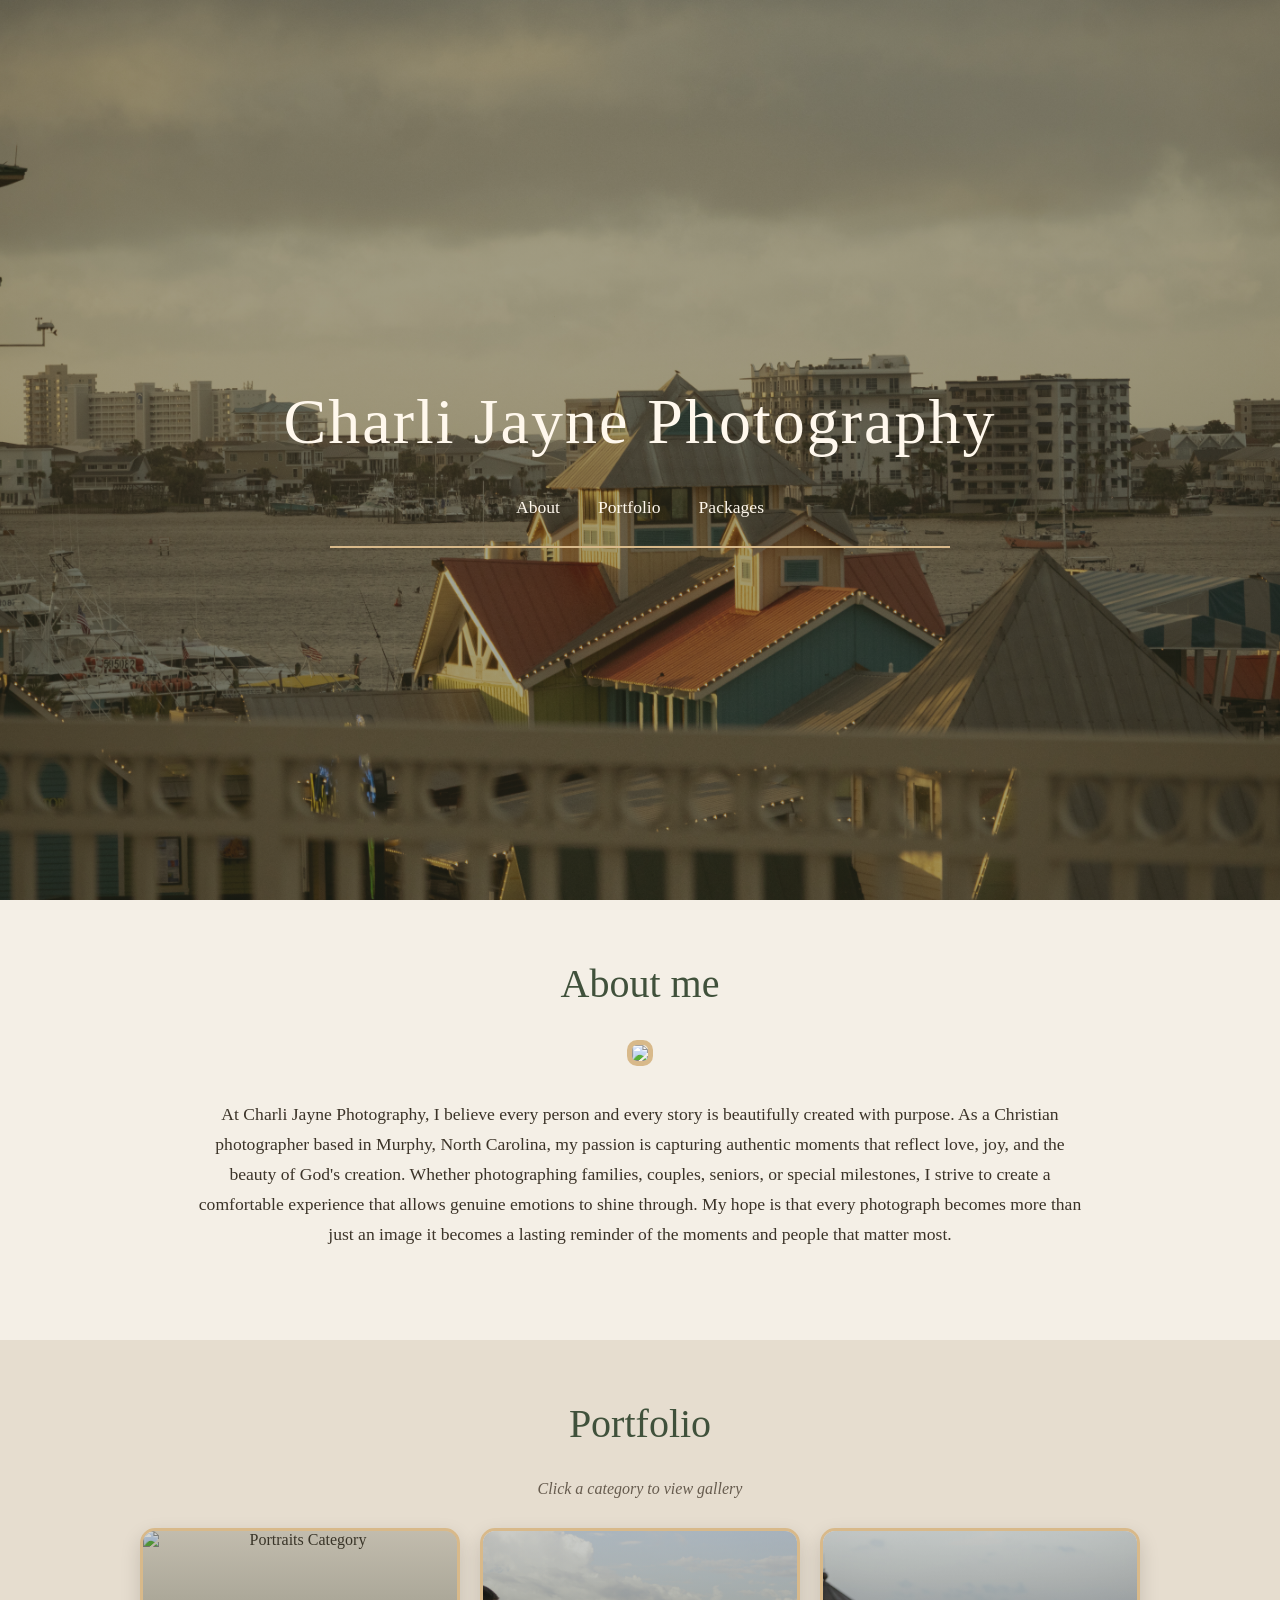
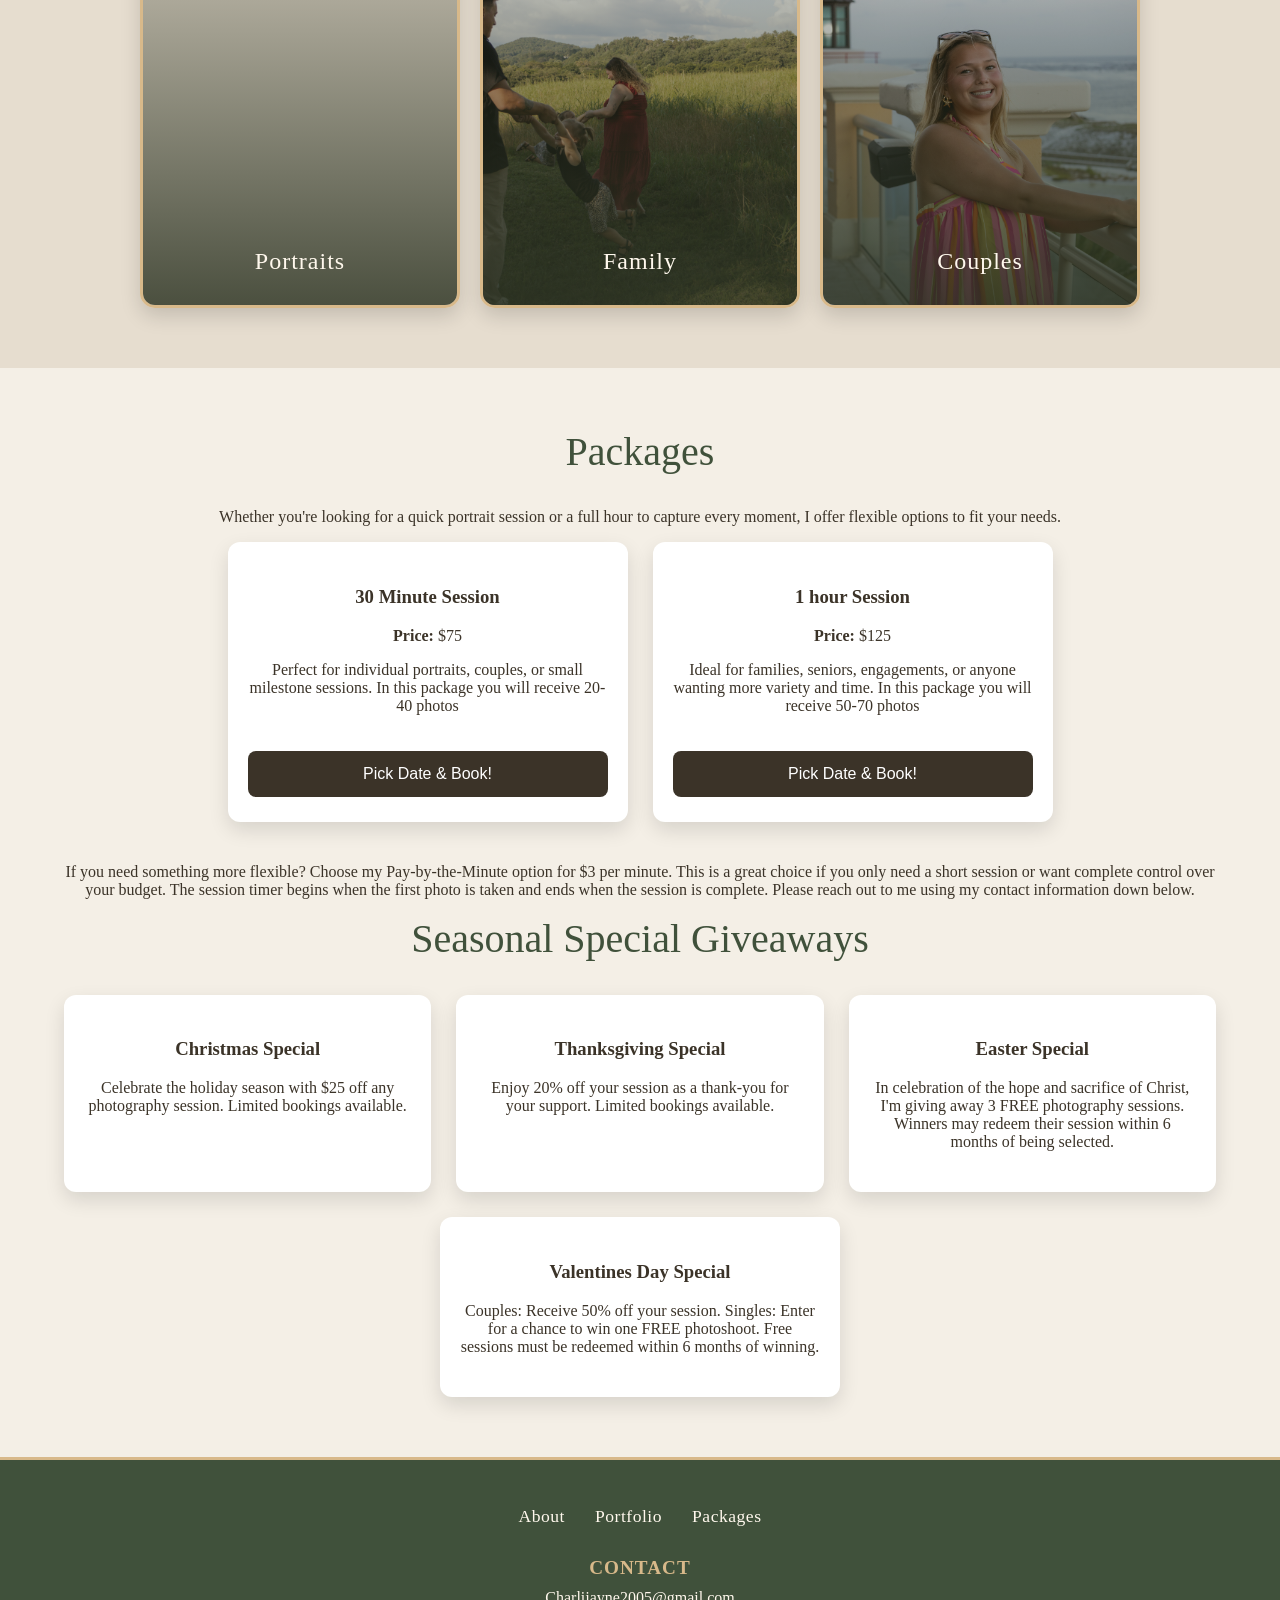
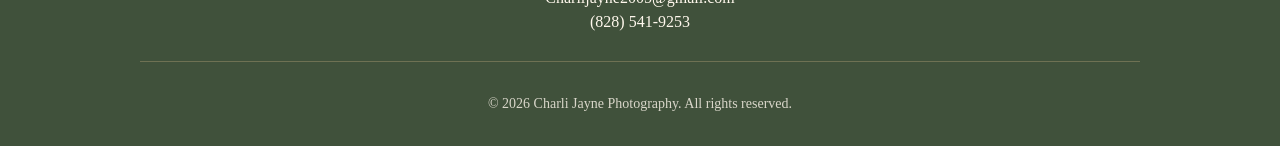
==== commit 9abf8f77: "work" ====
--- a/index.html
+++ b/index.html
@@ -76,25 +76,25 @@
             <!-- Hidden Raw Image List for JavaScript to collect -->
             <div id="image-data-source" style="display: none;">
                 <!-- Portraits -->
-                <img src="Cait1.jpeg" data-category="portraits">
-                <img src="cait2.jpeg" data-category="portraits">
-                <img src="cait3.jpeg" data-category="portraits">
-                <img src="beach.JPG" data-category="portraits">
-                <img src="beach2.JPG" data-category="portraits">
-                <img src="beach3.JPG" data-category="portraits">
-                <img src="beach4.JPG" data-category="portraits">
-                <img src="beach5.JPG" data-category="portraits">
-                <img src="2g1.jpeg" data-category="portraits">
-                <img src="2g2.jpeg" data-category="portraits">
+                <img src="Cait1.jpg" data-category="portraits">
+                <img src="cait2.jpg" data-category="portraits">
+                <img src="cait3.jpg" data-category="portraits">
+                <img src="beach.jpg" data-category="portraits">
+                <img src="beach2.jpg" data-category="portraits">
+                <img src="beach3.jpg" data-category="portraits">
+                <img src="beach4.jpg" data-category="portraits">
+                <img src="beach5.jpg" data-category="portraits">
+                <img src="2g1.jpg" data-category="portraits">
+                <img src="2g2.jpg" data-category="portraits">
                 <img src="fount1.JPG" data-category="portraits">
                 <img src="fount2.JPG" data-category="portraits">
 
                 <!-- Family -->
-                <img src="fam11.JPG" data-category="family">
-                <img src="fam12.JPG" data-category="family">
-                <img src="fam13.JPG" data-category="family">
-                <img src="fam14.JPG" data-category="family">
-                <img src="fam21.JPG" data-category="family">
+                <img src="fam11.jpg" data-category="family">
+                <img src="fam12.jpg" data-category="family">
+                <img src="fam13.jpg" data-category="family">
+                <img src="fam14.jpg" data-category="family">
+                <img src="fam21.jpg" data-category="family">
                 <img src="fam22.JPG" data-category="family">
                 <img src="fam23.JPG" data-category="family">
                 <img src="fam24.JPG" data-category="family">
@@ -102,9 +102,9 @@
                 
 
                 <!-- Couples -->
-                <img src="balcony.JPG" data-category="couples">
-                <img src="balcony3.JPG" data-category="couples">
-                <img src="balcony2.JPG" data-category="couples">
+                <img src="balcony.jpg" data-category="couples">
+                <img src="balcony3.jpg" data-category="couples">
+                <img src="balcony2.jpg" data-category="couples">
             </div>
 
             <!-- 2. Interactive Lightbox Slider Popup -->
@@ -137,7 +137,7 @@
                         Perfect for individual portraits, couples, or small milestone sessions.
                         In this package you will receive 20-40 photos 
                     </p>
-                    <a href="https://cal.com/donnell-wilkins-yra4m6/30min" target="_blank" style="text-decoration: none;">
+                    <a href="https://cal.com/charli-mcdaniel-ugrikd/30min" target="_blank" style="text-decoration: none;">
                         <button class="book-btn">Pick Date & Book!</button>
                     </a>
                 </div>
@@ -150,22 +150,15 @@
                         Ideal for families, seniors, engagements, or anyone wanting more variety and time.
                         In this package you will receive 50-70 photos
                     </p>
-                    <a href="https://cal.com/donnell-wilkins-yra4m6/60min" target="_blank" style="text-decoration: none;">
+                    <a href="https://cal.com/charli-mcdaniel-ugrikd/15min" target="_blank" style="text-decoration: none;">
                         <button class="book-btn">Pick Date & Book!</button>
                     </a>                
                 </div>
-
-                <div class ="package-card">
-                    <h3> By The Minute</h3>
-                    <p> Need something more flexible? Choose my Pay-by-the-Minute option for $3 per minute. 
+                <p> If you need something more flexible? Choose my Pay-by-the-Minute option for $3 per minute. 
                         This is a great choice if you only need a short session or want complete control over  
                         your budget. The session timer begins when the first photo is taken and ends when 
-                        the session is complete.
-                    </p>
-                    <a href="https://cal.com/donnell-wilkins-yra4m6/by-the-minute" target="_blank" style="text-decoration: none;">
-                        <button class="book-btn">Pick Date & Book!</button>
-                    </a>   
-                </div>
+                        the session is complete. Please reach out to me using my contact information down below.
+                </p>
             </div>
 
             <h2> Seasonal Special Giveaways</h2>
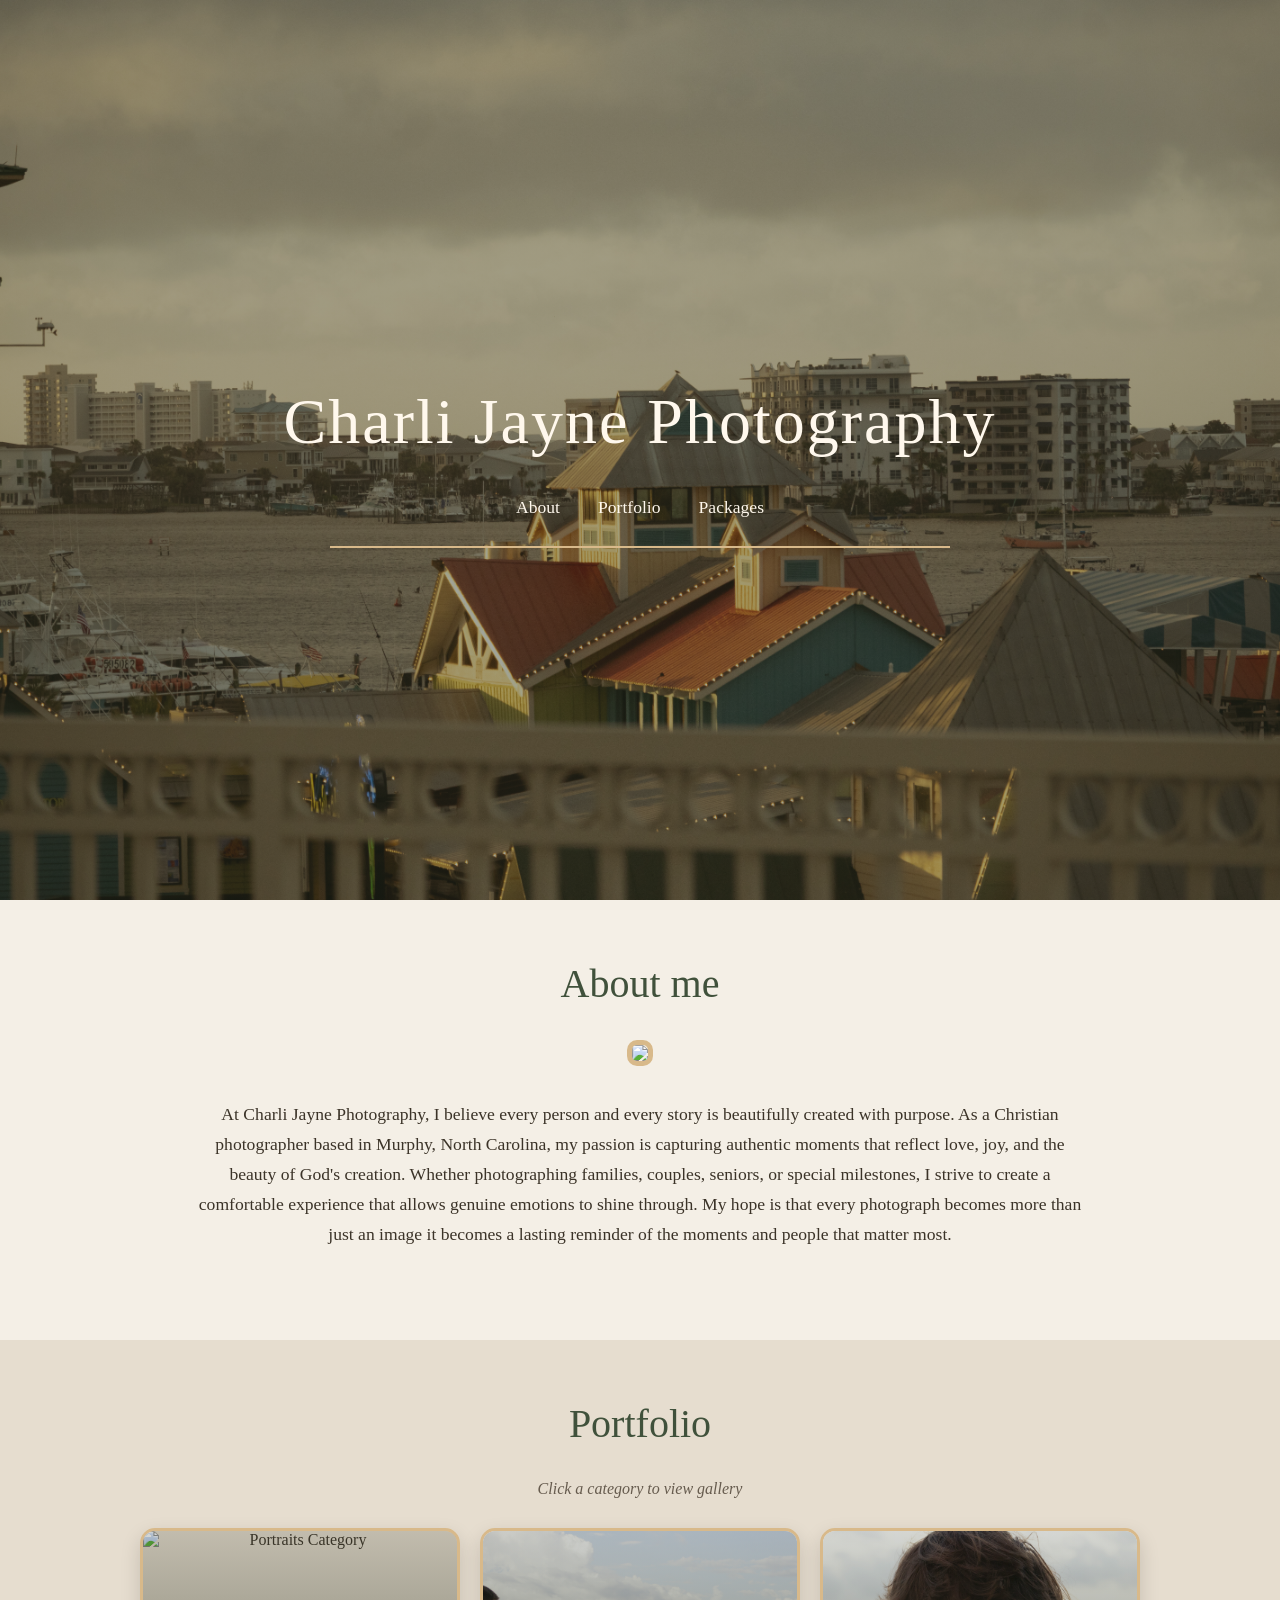
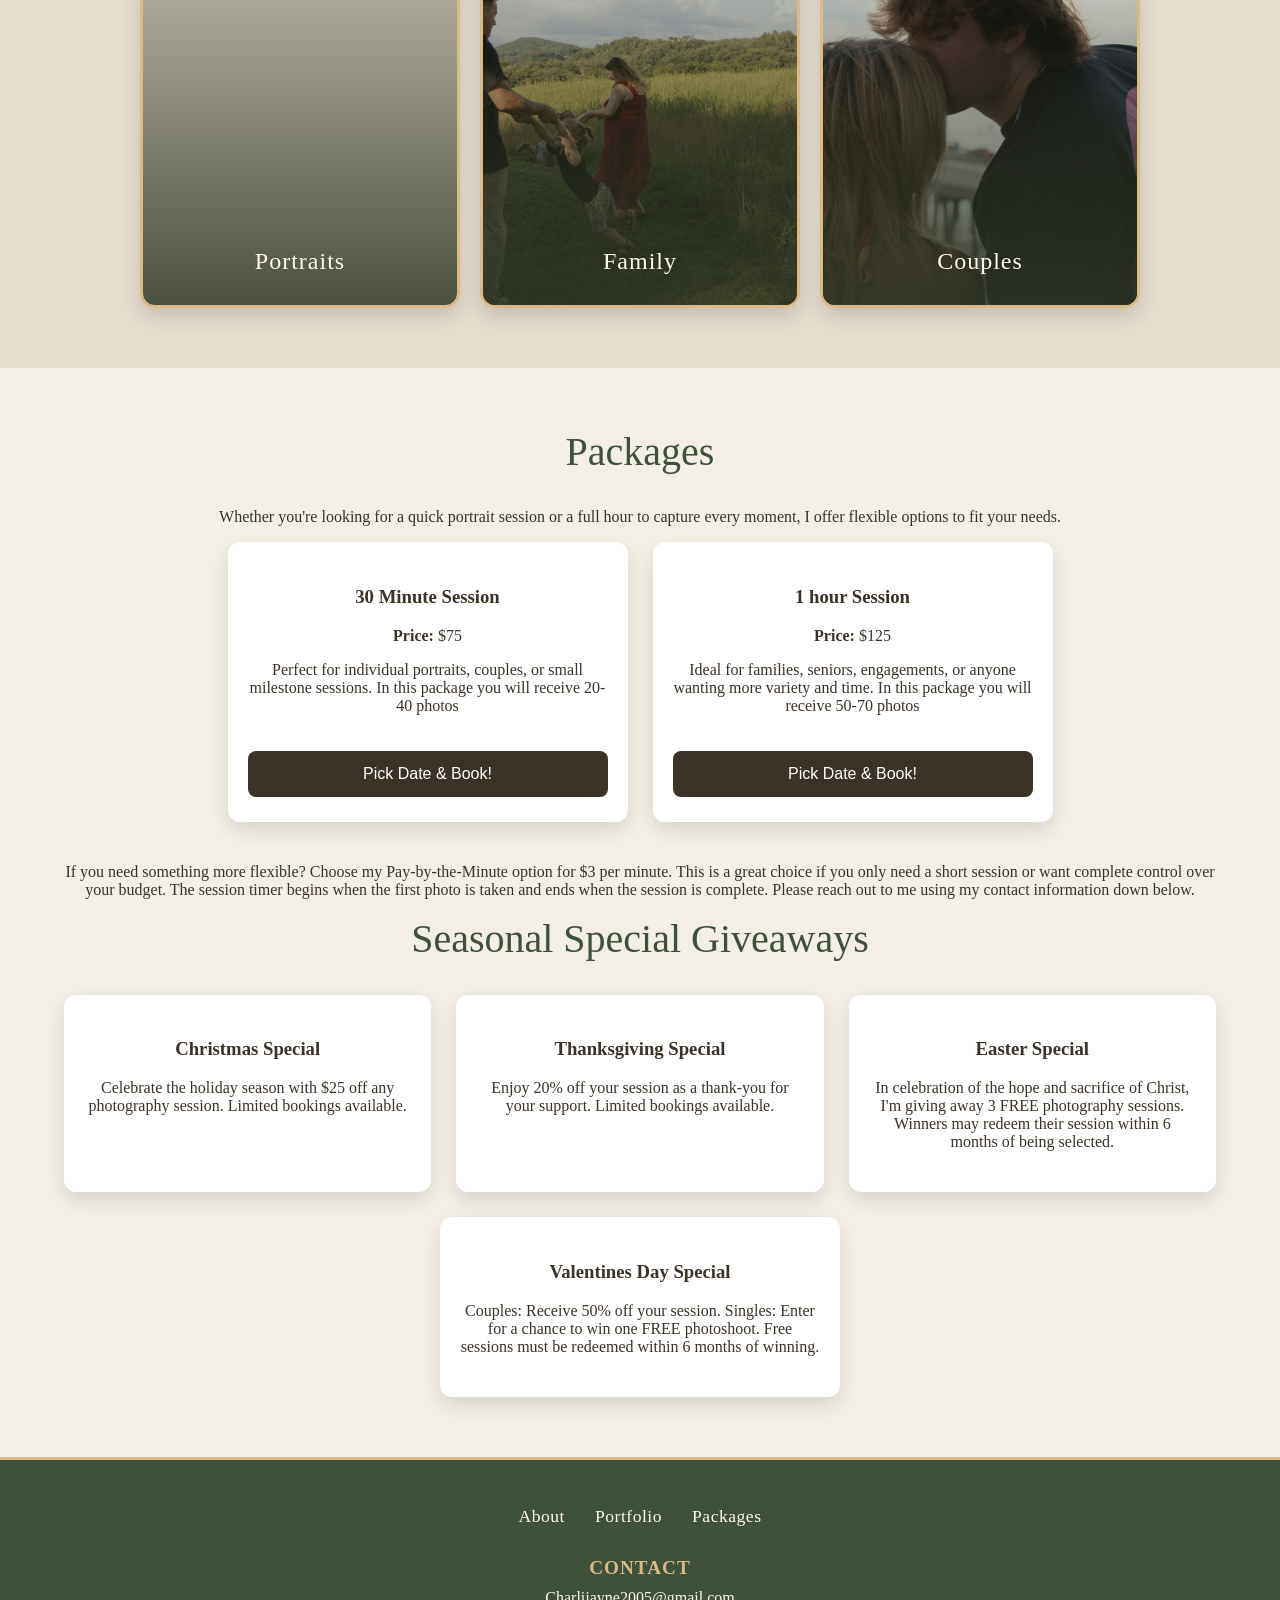
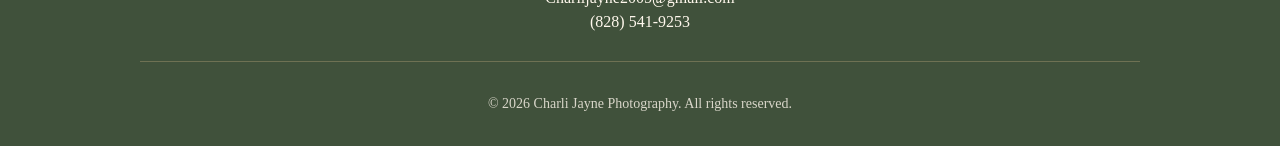
==== commit 949747be: "Add files via upload" ====
--- a/index.html
+++ b/index.html
@@ -1,298 +1,305 @@
-<!DOCTYPE html>
-
-<html>
-    <head>
-        <title> Charli Jayne Photography</title>
-
-        <link rel ="stylesheet" href="style.css">
-
-        <meta charset="UTF-8">
-
-        <meta name="viewport"
-            content="width=device-width, initial-scale=1.0">
-    </head>
-    
-    <body>
-        <section class ="hero">
-         <div class="hero-content">
-            <header>
-                <h1>Charli Jayne Photography</h1>
-                    <nav>
-                        <ul>
-                            <li><a href="#about">About</a></li>
-                            <li><a href="#portfolio">Portfolio</a></li>
-                            <li><a href="#pricing">Packages</a></li>
-                        </ul>
-                    </nav>
-                <hr>
-            </header>
-        </div>
-        </section>
-
-        <section id = "about" class = "about">
-            <h2>About me</h2>
-
-            <img src="Charli.jpeg" style="width: 25%; border-radius: 10px;">
-
-            <p style="text-align: center;">
-                At Charli Jayne Photography, I believe every person and every story is beautifully 
-                created with purpose. As a Christian photographer based in Murphy, North Carolina, my 
-                passion is capturing authentic moments that reflect love, joy, and the beauty of God's
-                creation. Whether photographing families, couples, seniors, or special milestones,
-                I strive to create a comfortable experience that allows genuine emotions to shine 
-                through. My hope is that every photograph becomes more than just an image it becomes 
-                a lasting reminder of the moments and people that matter most.
-            </p>
-        </section>
-
-        <section id="portfolio" class="portfolio">
-            <h2>Portfolio</h2>
-            <p class="portfolio-subhead">Click a category to view gallery</p>
-            
-            <!-- 1. Category Cover Cards -->
-            <div class="category-grid">
-                <div class="category-card" onclick="openGallery('portraits')">
-                    <img src="Cait1.jpeg" alt="Portraits Category">
-                    <div class="category-overlay">
-                        <h3>Portraits</h3>
-                    </div>
-                </div>
-
-                <div class="category-card" onclick="openGallery('family')">
-                    <img src="fam11.JPG" alt="Family Category">
-                    <div class="category-overlay">
-                        <h3>Family</h3>
-                    </div>
-                </div>
-
-                <div class="category-card" onclick="openGallery('couples')">
-                    <img src="balcony.JPG" alt="Couples Category">
-                    <div class="category-overlay">
-                        <h3>Couples</h3>
-                    </div>
-                </div>
-            </div>
-
-            <!-- Hidden Raw Image List for JavaScript to collect -->
-            <div id="image-data-source" style="display: none;">
-                <!-- Portraits -->
-                <img src="Cait1.jpg" data-category="portraits">
-                <img src="cait2.jpg" data-category="portraits">
-                <img src="cait3.jpg" data-category="portraits">
-                <img src="beach.jpg" data-category="portraits">
-                <img src="beach2.jpg" data-category="portraits">
-                <img src="beach3.jpg" data-category="portraits">
-                <img src="beach4.jpg" data-category="portraits">
-                <img src="beach5.jpg" data-category="portraits">
-                <img src="2g1.jpg" data-category="portraits">
-                <img src="2g2.jpg" data-category="portraits">
-                <img src="fount1.JPG" data-category="portraits">
-                <img src="fount2.JPG" data-category="portraits">
-
-                <!-- Family -->
-                <img src="fam11.jpg" data-category="family">
-                <img src="fam12.jpg" data-category="family">
-                <img src="fam13.jpg" data-category="family">
-                <img src="fam14.jpg" data-category="family">
-                <img src="fam21.jpg" data-category="family">
-                <img src="fam22.JPG" data-category="family">
-                <img src="fam23.JPG" data-category="family">
-                <img src="fam24.JPG" data-category="family">
-                <img src="fam25.JPG" data-category="family">
-                
-
-                <!-- Couples -->
-                <img src="balcony.jpg" data-category="couples">
-                <img src="balcony3.jpg" data-category="couples">
-                <img src="balcony2.jpg" data-category="couples">
-            </div>
-
-            <!-- 2. Interactive Lightbox Slider Popup -->
-            <div id="portfolio-modal" class="portfolio-modal">
-                <span class="close-btn" onclick="closeGallery()">&times;</span>
-                <h3 id="modal-title" class="modal-title">Gallery</h3>
-                
-                <div class="modal-content">
-                    <button class="arrow left" onclick="changeImage(-1)">&#10094;</button>
-                    <div class="slide-wrapper">
-                        <img id="active-slide" src="" alt="Portfolio Image">
-                        <div id="slide-counter" class="slide-counter">1 / 5</div>
-                    </div>
-                    <button class="arrow right" onclick="changeImage(1)">&#10095;</button>
-                </div>
-            </div>
-        </section>
-
-        <section id ="pricing" class = "pricing">
-            <h2>Packages</h2>
-
-            <p>Whether you're looking for a quick portrait session or a full hour to capture every
-                moment, I offer flexible options to fit your needs.
-            </p>
-            <div class = "package-container">
-                <div class="package-card">
-                    <h3> 30 Minute Session</h3>
-                    <p><strong>Price:</strong> $75</p>
-                    <p>
-                        Perfect for individual portraits, couples, or small milestone sessions.
-                        In this package you will receive 20-40 photos 
-                    </p>
-                    <a href="https://cal.com/charli-mcdaniel-ugrikd/30min" target="_blank" style="text-decoration: none;">
-                        <button class="book-btn">Pick Date & Book!</button>
-                    </a>
-                </div>
-
-                <div class ="package-card">
-                    <h3> 1 hour Session</h3>
-                    <p> <strong>Price:</strong> $125</p>
-
-                    <p>
-                        Ideal for families, seniors, engagements, or anyone wanting more variety and time.
-                        In this package you will receive 50-70 photos
-                    </p>
-                    <a href="https://cal.com/charli-mcdaniel-ugrikd/15min" target="_blank" style="text-decoration: none;">
-                        <button class="book-btn">Pick Date & Book!</button>
-                    </a>                
-                </div>
-                <p> If you need something more flexible? Choose my Pay-by-the-Minute option for $3 per minute. 
-                        This is a great choice if you only need a short session or want complete control over  
-                        your budget. The session timer begins when the first photo is taken and ends when 
-                        the session is complete. Please reach out to me using my contact information down below.
-                </p>
-            </div>
-
-            <h2> Seasonal Special Giveaways</h2>
-            <div class="package-container">
-                <div class ="package-card">
-                    <h3>Christmas Special</h3>
-                    <p>
-                    Celebrate the holiday season with $25 off any photography session.
-                    Limited bookings available.</p>
-                </div>
-                <div class ="package-card">
-                <h3> Thanksgiving Special</h3>
-                <p>
-                    Enjoy 20% off your session as a thank-you for your support.
-                    Limited bookings available.</p>
-                </div>
-                <div class = package-card>
-                    <h3>Easter Special</h3>
-                    <p>In celebration of the hope and sacrifice of Christ, I'm giving away 3 FREE photography sessions.
-                    Winners may redeem their session within 6 months of being selected.</p>
-                </div>
-
-                <div class = package-card>
-                    <h3>Valentines Day Special</h3>
-                    <p>
-                        Couples: Receive 50% off your session.
-                        Singles: Enter for a chance to win one FREE photoshoot.
-                        Free sessions must be redeemed within 6 months of winning.
-                    </p>
-                </div>
-            </div>
-
-        </section>
-
-
-    
-    
-        <footer class="site-footer">
-        <div class="footer-container">
-            <!-- Navigation Section -->
-            <nav aria-label="Footer Navigation">
-                <ul class="footer-links">
-                    <li><a href="#about">About</a></li>
-                    <li><a href="#portfolio">Portfolio</a></li>
-                    <li><a href="#pricing">Packages</a></li>
-                </ul>
-            </nav>
-
-            <!-- Contact Section -->
-            <div class="footer-contact">
-                <h3>Contact</h3>
-                <p><a href="mailto:Charlijayne2005@gmail.com">Charlijayne2005@gmail.com</a></p>
-                <p><a href="tel:18285419253">(828) 541-9253</a></p>      
-            </div>
-
-            <!-- Copyright Section -->
-            <div class="footer-bottom">
-                <p>&copy; 2026 Charli Jayne Photography. All rights reserved.</p>
-            </div>
-        </div>
-    </footer>
-
-        <script>
-            let activeImages = [];
-            let currentIndex = 0;
-
-            function openGallery(category) {
-                // Collect matching images from data source
-                const allSourceImages = document.querySelectorAll('#image-data-source img');
-                activeImages = [];
-                
-                allSourceImages.forEach(img => {
-                    if (img.dataset.category === category) {
-                        activeImages.push(img.src);
-                    }
-                });
-
-                if (activeImages.length === 0) return;
-
-                // Set title formatting
-                const titleMap = {
-                    'portraits': 'Portraits',
-                    'family': 'Family ',
-                    'couples': 'Couples'
-                };
-                document.getElementById('modal-title').textContent = titleMap[category] || category;
-
-                // Reset and display modal
-                currentIndex = 0;
-                updateSlide();
-                document.getElementById('portfolio-modal').classList.add('active');
-                document.body.style.overflow = 'hidden'; // Lock background scrolling
-            }
-
-            function closeGallery() {
-                document.getElementById('portfolio-modal').classList.remove('active');
-                document.body.style.overflow = 'auto'; // Restore background scrolling
-            }
-
-            function changeImage(direction) {
-                currentIndex += direction;
-                if (currentIndex < 0) {
-                    currentIndex = activeImages.length - 1;
-                } else if (currentIndex >= activeImages.length) {
-                    currentIndex = 0;
-                }
-                updateSlide();
-            }
-
-            function updateSlide() {
-                const slideImg = document.getElementById('active-slide');
-                const counter = document.getElementById('slide-counter');
-                
-                slideImg.src = activeImages[currentIndex];
-                counter.textContent = `${currentIndex + 1} / ${activeImages.length}`;
-            }
-
-            // Close on background overlay click
-            document.getElementById('portfolio-modal').addEventListener('click', function(e) {
-                if (e.target === this) {
-                    closeGallery();
-                }
-            });
-
-            // Keyboard navigation support (Arrow keys + Esc)
-            document.addEventListener('keydown', function(e) {
-                const modal = document.getElementById('portfolio-modal');
-                if (modal.classList.contains('active')) {
-                    if (e.key === 'ArrowLeft') changeImage(-1);
-                    if (e.key === 'ArrowRight') changeImage(1);
-                    if (e.key === 'Escape') closeGallery();
-                }
-            });
-        </script>
-    </body>
-    
-</html>
+<!DOCTYPE html>
+
+<html>
+    <head>
+        <title> Charli Jayne Photography</title>
+
+        <link rel ="stylesheet" href="style.css">
+
+        <meta charset="UTF-8">
+
+        <meta name="viewport"
+            content="width=device-width, initial-scale=1.0">
+    </head>
+    
+    <body>
+        <section class ="hero">
+         <div class="hero-content">
+            <header>
+                <h1>Charli Jayne Photography</h1>
+                    <nav>
+                        <ul>
+                            <li><a href="#about">About</a></li>
+                            <li><a href="#portfolio">Portfolio</a></li>
+                            <li><a href="#pricing">Packages</a></li>
+                        </ul>
+                    </nav>
+                <hr>
+            </header>
+        </div>
+        </section>
+
+        <section id = "about" class = "about">
+            <h2>About me</h2>
+
+            <img src="Charli.jpeg" style="width: 25%; border-radius: 10px;">
+
+            <p style="text-align: center;">
+                At Charli Jayne Photography, I believe every person and every story is beautifully 
+                created with purpose. As a Christian photographer based in Murphy, North Carolina, my 
+                passion is capturing authentic moments that reflect love, joy, and the beauty of God's
+                creation. Whether photographing families, couples, seniors, or special milestones,
+                I strive to create a comfortable experience that allows genuine emotions to shine 
+                through. My hope is that every photograph becomes more than just an image it becomes 
+                a lasting reminder of the moments and people that matter most.
+            </p>
+        </section>
+
+        <section id="portfolio" class="portfolio">
+            <h2>Portfolio</h2>
+            <p class="portfolio-subhead">Click a category to view gallery</p>
+            
+            <!-- 1. Category Cover Cards -->
+            <div class="category-grid">
+                <div class="category-card" onclick="openGallery('portraits')">
+                    <img src="Cait1.jpeg" alt="Portraits Category">
+                    <div class="category-overlay">
+                        <h3>Portraits</h3>
+                    </div>
+                </div>
+
+                <div class="category-card" onclick="openGallery('family')">
+                    <img src="fam11.JPG" alt="Family Category">
+                    <div class="category-overlay">
+                        <h3>Family</h3>
+                    </div>
+                </div>
+
+                <div class="category-card" onclick="openGallery('couples')">
+                    <img src="balcony3.JPG" alt="Couples Category">
+                    <div class="category-overlay">
+                        <h3>Couples</h3>
+                    </div>
+                </div>
+            </div>
+
+            <!-- Hidden Raw Image List for JavaScript to collect -->
+            <div id="image-data-source" style="display: none;">
+                <!-- Portraits -->
+                <img src="Cait1.jpg" data-category="portraits">
+                <img src="cait2.jpg" data-category="portraits">
+                <img src="cait3.jpg" data-category="portraits">
+                <img src="beach.jpg" data-category="portraits">
+                <img src="beach2.jpg" data-category="portraits">
+                <img src="balcony.jpg" data-category="portraits">
+                <img src="balcony2.jpg" data-category="portaits">
+                <img src="2g1.jpg" data-category="portraits">
+                <img src="2g2.jpg" data-category="portraits">
+                <img src="fount1.JPG" data-category="portraits">
+                <img src="fount2.JPG" data-category="portraits">
+
+                <!-- Family -->
+                <img src="fam11.jpg" data-category="family">
+                <img src="fam12.jpg" data-category="family">
+                <img src="fam13.jpg" data-category="family">
+                <img src="fam14.jpg" data-category="family">
+                <img src="fam21.jpg" data-category="family">
+                <img src="fam22.JPG" data-category="family">
+                <img src="fam23.JPG" data-category="family">
+                <img src="fam24.JPG" data-category="family">
+                <img src="fam25.JPG" data-category="family">
+                <img src="beach3.jpg" data-category="family">
+                <img src="beach4.jpg" data-category="family">
+                <img src="beach5.jpg" data-category="family">
+                
+                
+
+                <!-- Couples -->
+                <img src="balcony3.jpg" data-category="couples">
+                <img src="IMG_2192.jpg" data-category="couples">
+                <img src="IMG_4876.jpg" data-category="couples">
+                <img src="IMG_4901.jpg" data-category="couples">
+                <img src="IMG_4906.jpg" data-category="couples">
+                <img src="IMG_5116.jpg" data-category="couples">
+
+            </div>
+
+            <!-- 2. Interactive Lightbox Slider Popup -->
+            <div id="portfolio-modal" class="portfolio-modal">
+                <span class="close-btn" onclick="closeGallery()">&times;</span>
+                <h3 id="modal-title" class="modal-title">Gallery</h3>
+                
+                <div class="modal-content">
+                    <button class="arrow left" onclick="changeImage(-1)">&#10094;</button>
+                    <div class="slide-wrapper">
+                        <img id="active-slide" src="" alt="Portfolio Image">
+                        <div id="slide-counter" class="slide-counter">1 / 5</div>
+                    </div>
+                    <button class="arrow right" onclick="changeImage(1)">&#10095;</button>
+                </div>
+            </div>
+        </section>
+
+        <section id ="pricing" class = "pricing">
+            <h2>Packages</h2>
+
+            <p>Whether you're looking for a quick portrait session or a full hour to capture every
+                moment, I offer flexible options to fit your needs.
+            </p>
+            <div class = "package-container">
+                <div class="package-card">
+                    <h3> 30 Minute Session</h3>
+                    <p><strong>Price:</strong> $75</p>
+                    <p>
+                        Perfect for individual portraits, couples, or small milestone sessions.
+                        In this package you will receive 20-40 photos 
+                    </p>
+                    <a href="https://cal.com/charli-mcdaniel-ugrikd/30min" target="_blank" style="text-decoration: none;">
+                        <button class="book-btn">Pick Date & Book!</button>
+                    </a>
+                </div>
+
+                <div class ="package-card">
+                    <h3> 1 hour Session</h3>
+                    <p> <strong>Price:</strong> $125</p>
+
+                    <p>
+                        Ideal for families, seniors, engagements, or anyone wanting more variety and time.
+                        In this package you will receive 50-70 photos
+                    </p>
+                    <a href="https://cal.com/charli-mcdaniel-ugrikd/15min" target="_blank" style="text-decoration: none;">
+                        <button class="book-btn">Pick Date & Book!</button>
+                    </a>                
+                </div>
+                <p> If you need something more flexible? Choose my Pay-by-the-Minute option for $3 per minute. 
+                        This is a great choice if you only need a short session or want complete control over  
+                        your budget. The session timer begins when the first photo is taken and ends when 
+                        the session is complete. Please reach out to me using my contact information down below.
+                </p>
+            </div>
+
+            <h2> Seasonal Special Giveaways</h2>
+            <div class="package-container">
+                <div class ="package-card">
+                    <h3>Christmas Special</h3>
+                    <p>
+                    Celebrate the holiday season with $25 off any photography session.
+                    Limited bookings available.</p>
+                </div>
+                <div class ="package-card">
+                <h3> Thanksgiving Special</h3>
+                <p>
+                    Enjoy 20% off your session as a thank-you for your support.
+                    Limited bookings available.</p>
+                </div>
+                <div class = package-card>
+                    <h3>Easter Special</h3>
+                    <p>In celebration of the hope and sacrifice of Christ, I'm giving away 3 FREE photography sessions.
+                    Winners may redeem their session within 6 months of being selected.</p>
+                </div>
+
+                <div class = package-card>
+                    <h3>Valentines Day Special</h3>
+                    <p>
+                        Couples: Receive 50% off your session.
+                        Singles: Enter for a chance to win one FREE photoshoot.
+                        Free sessions must be redeemed within 6 months of winning.
+                    </p>
+                </div>
+            </div>
+
+        </section>
+
+
+    
+    
+        <footer class="site-footer">
+        <div class="footer-container">
+            <!-- Navigation Section -->
+            <nav aria-label="Footer Navigation">
+                <ul class="footer-links">
+                    <li><a href="#about">About</a></li>
+                    <li><a href="#portfolio">Portfolio</a></li>
+                    <li><a href="#pricing">Packages</a></li>
+                </ul>
+            </nav>
+
+            <!-- Contact Section -->
+            <div class="footer-contact">
+                <h3>Contact</h3>
+                <p><a href="mailto:Charlijayne2005@gmail.com">Charlijayne2005@gmail.com</a></p>
+                <p><a href="tel:18285419253">(828) 541-9253</a></p>      
+            </div>
+
+            <!-- Copyright Section -->
+            <div class="footer-bottom">
+                <p>&copy; 2026 Charli Jayne Photography. All rights reserved.</p>
+            </div>
+        </div>
+    </footer>
+
+        <script>
+            let activeImages = [];
+            let currentIndex = 0;
+
+            function openGallery(category) {
+                // Collect matching images from data source
+                const allSourceImages = document.querySelectorAll('#image-data-source img');
+                activeImages = [];
+                
+                allSourceImages.forEach(img => {
+                    if (img.dataset.category === category) {
+                        activeImages.push(img.src);
+                    }
+                });
+
+                if (activeImages.length === 0) return;
+
+                // Set title formatting
+                const titleMap = {
+                    'portraits': 'Portraits',
+                    'family': 'Family ',
+                    'couples': 'Couples'
+                };
+                document.getElementById('modal-title').textContent = titleMap[category] || category;
+
+                // Reset and display modal
+                currentIndex = 0;
+                updateSlide();
+                document.getElementById('portfolio-modal').classList.add('active');
+                document.body.style.overflow = 'hidden'; // Lock background scrolling
+            }
+
+            function closeGallery() {
+                document.getElementById('portfolio-modal').classList.remove('active');
+                document.body.style.overflow = 'auto'; // Restore background scrolling
+            }
+
+            function changeImage(direction) {
+                currentIndex += direction;
+                if (currentIndex < 0) {
+                    currentIndex = activeImages.length - 1;
+                } else if (currentIndex >= activeImages.length) {
+                    currentIndex = 0;
+                }
+                updateSlide();
+            }
+
+            function updateSlide() {
+                const slideImg = document.getElementById('active-slide');
+                const counter = document.getElementById('slide-counter');
+                
+                slideImg.src = activeImages[currentIndex];
+                counter.textContent = `${currentIndex + 1} / ${activeImages.length}`;
+            }
+
+            // Close on background overlay click
+            document.getElementById('portfolio-modal').addEventListener('click', function(e) {
+                if (e.target === this) {
+                    closeGallery();
+                }
+            });
+
+            // Keyboard navigation support (Arrow keys + Esc)
+            document.addEventListener('keydown', function(e) {
+                const modal = document.getElementById('portfolio-modal');
+                if (modal.classList.contains('active')) {
+                    if (e.key === 'ArrowLeft') changeImage(-1);
+                    if (e.key === 'ArrowRight') changeImage(1);
+                    if (e.key === 'Escape') closeGallery();
+                }
+            });
+        </script>
+    </body>
+    
+</html>
